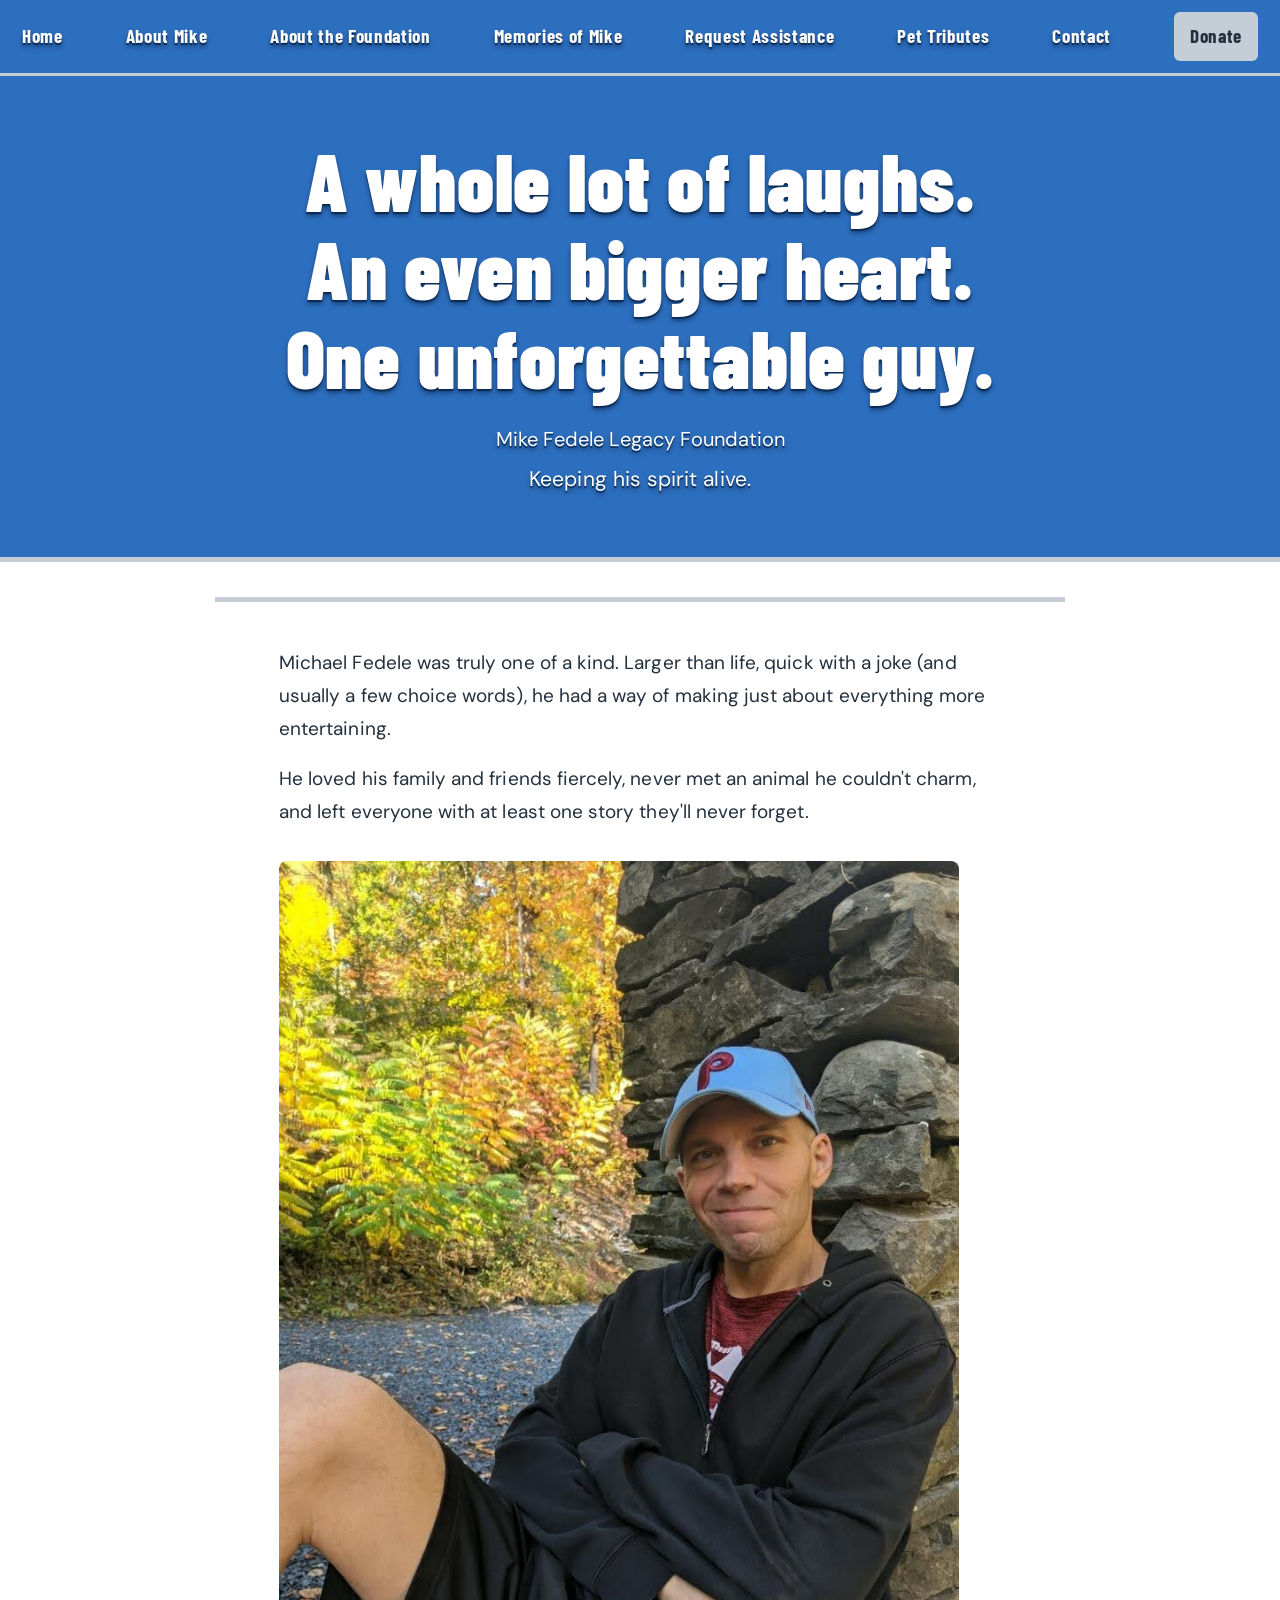
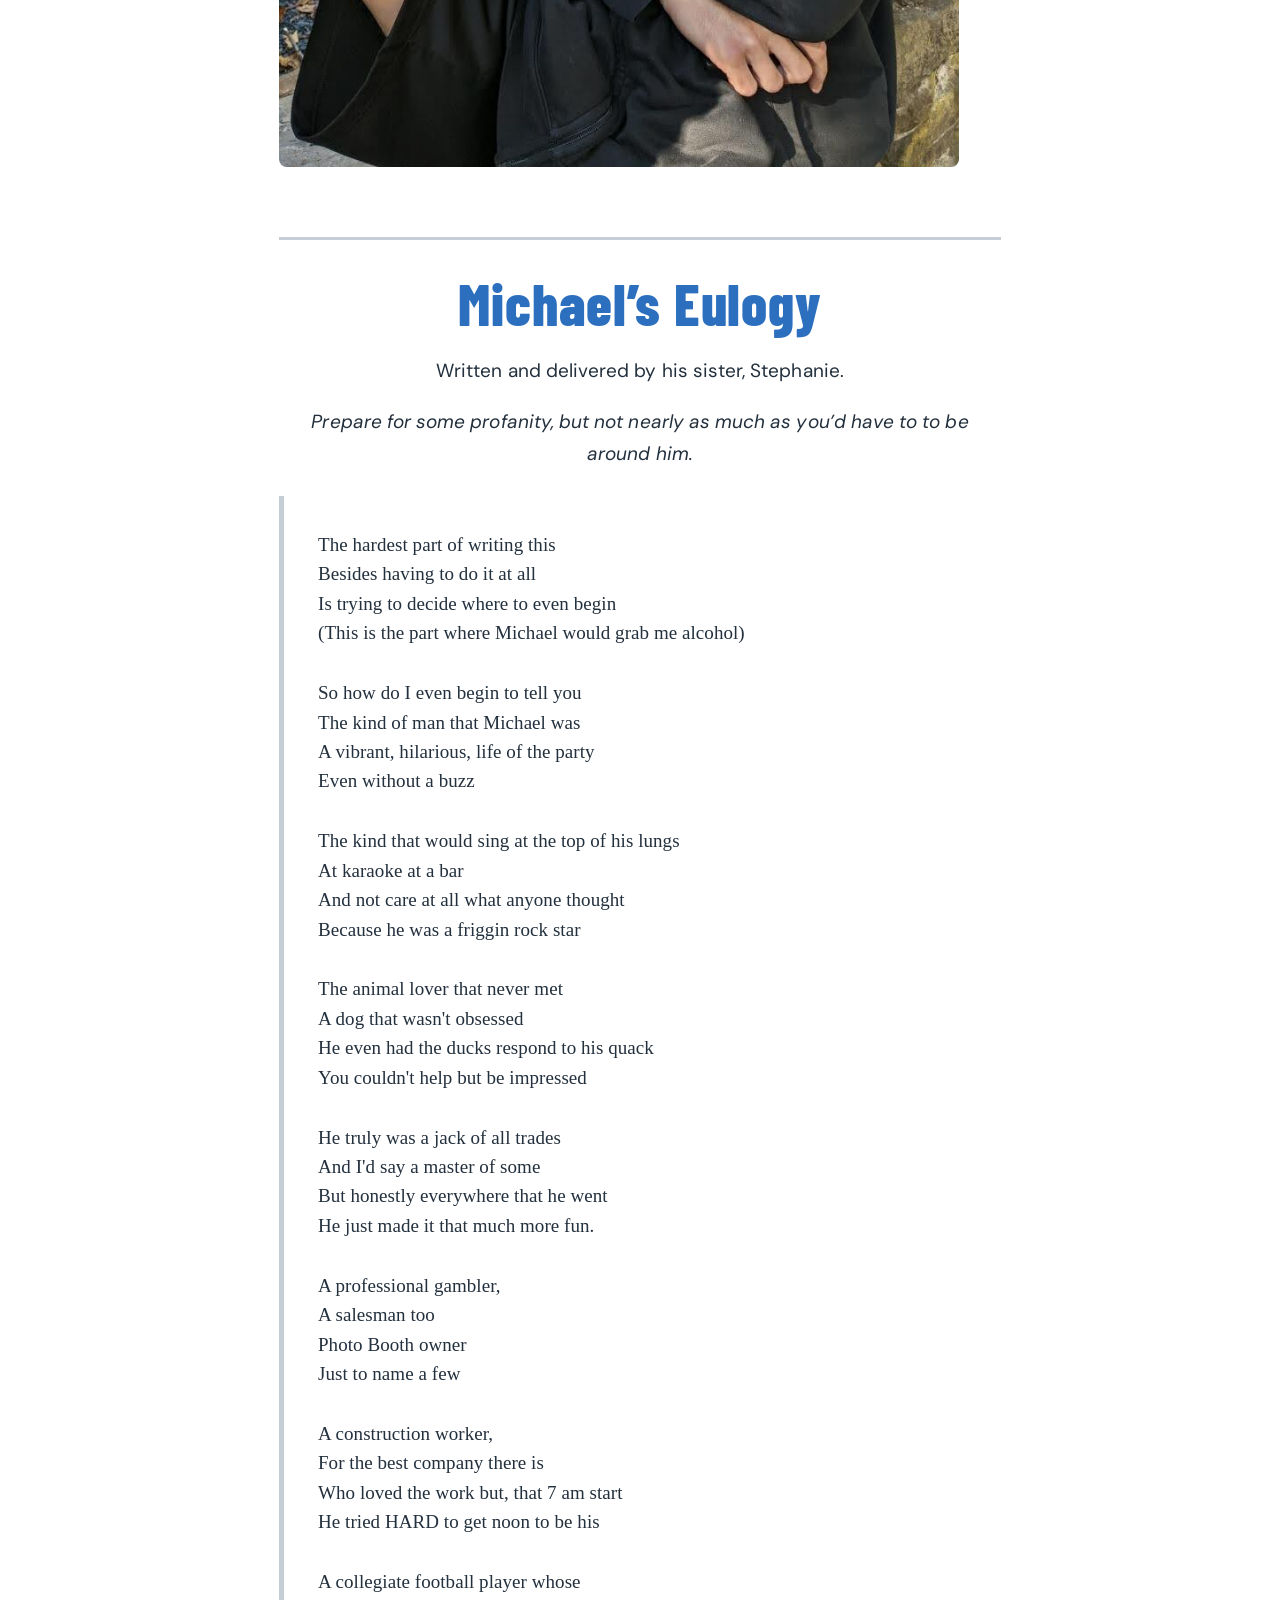
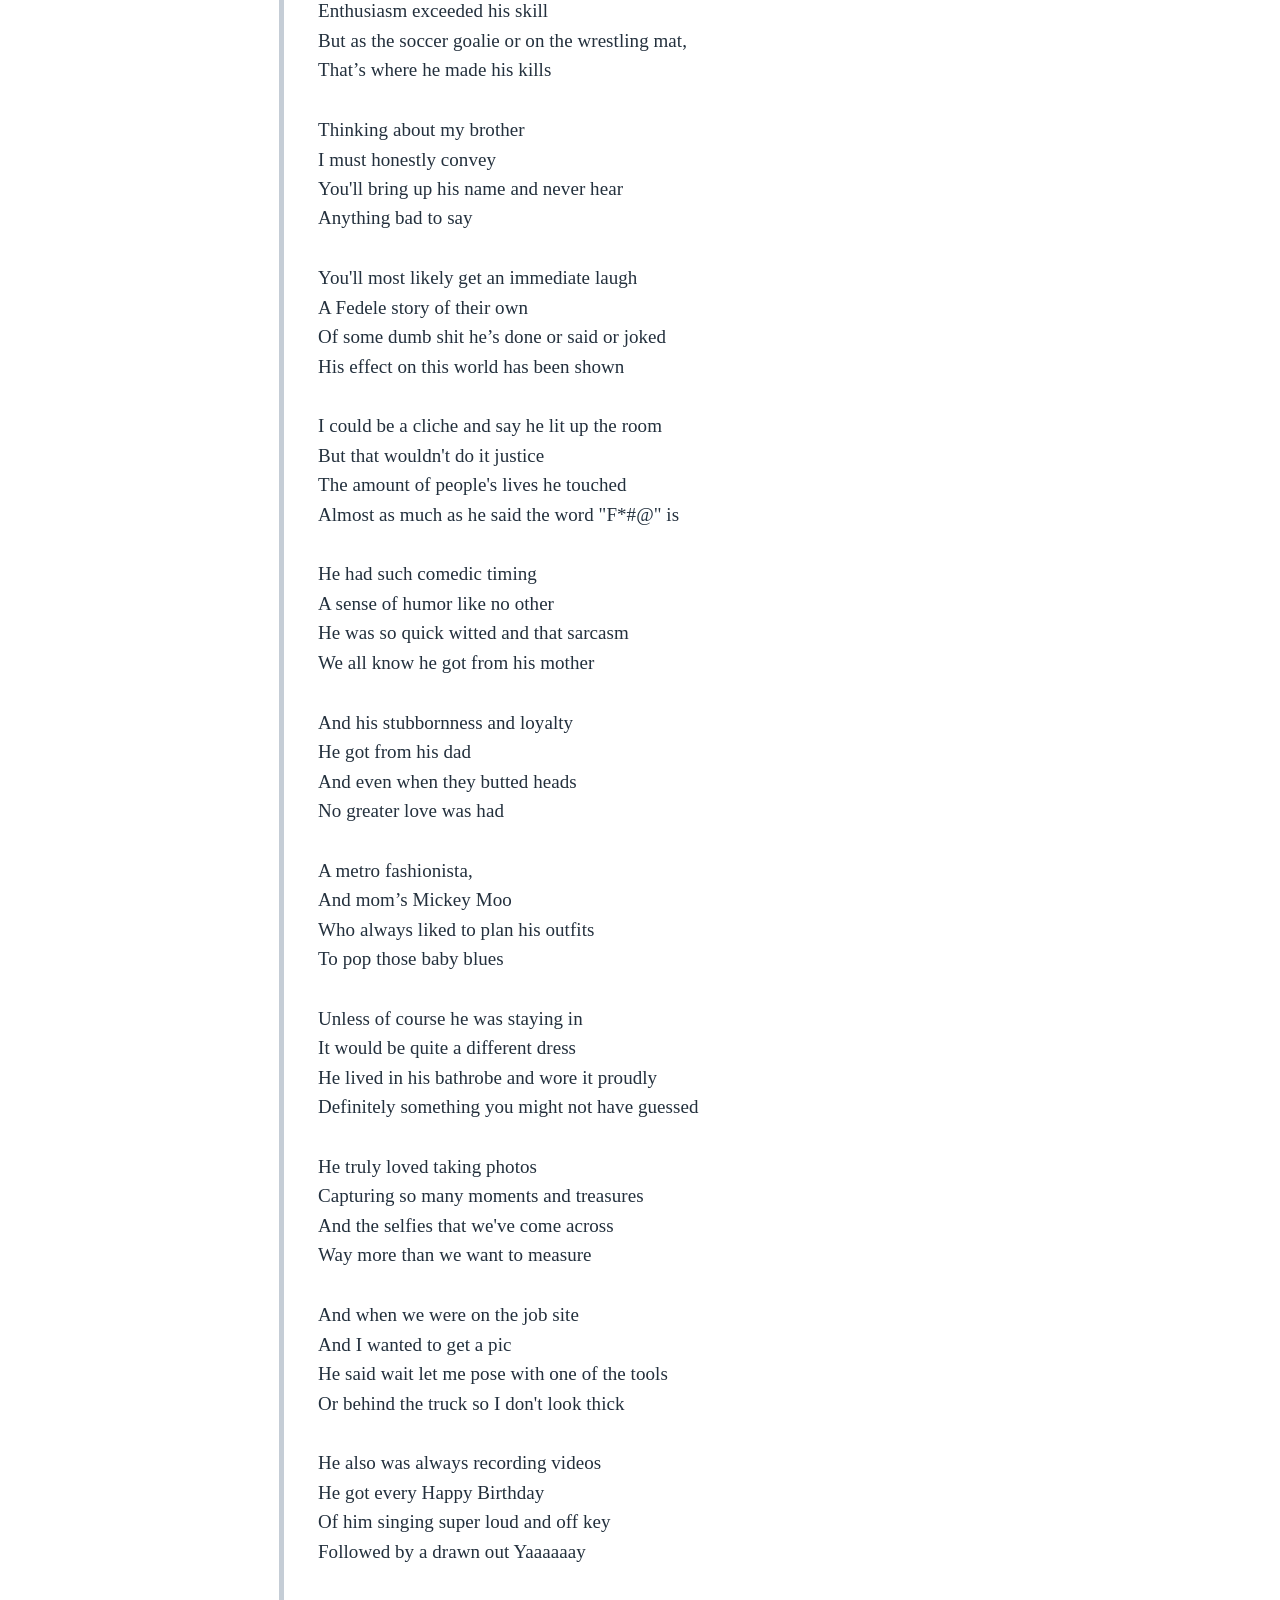
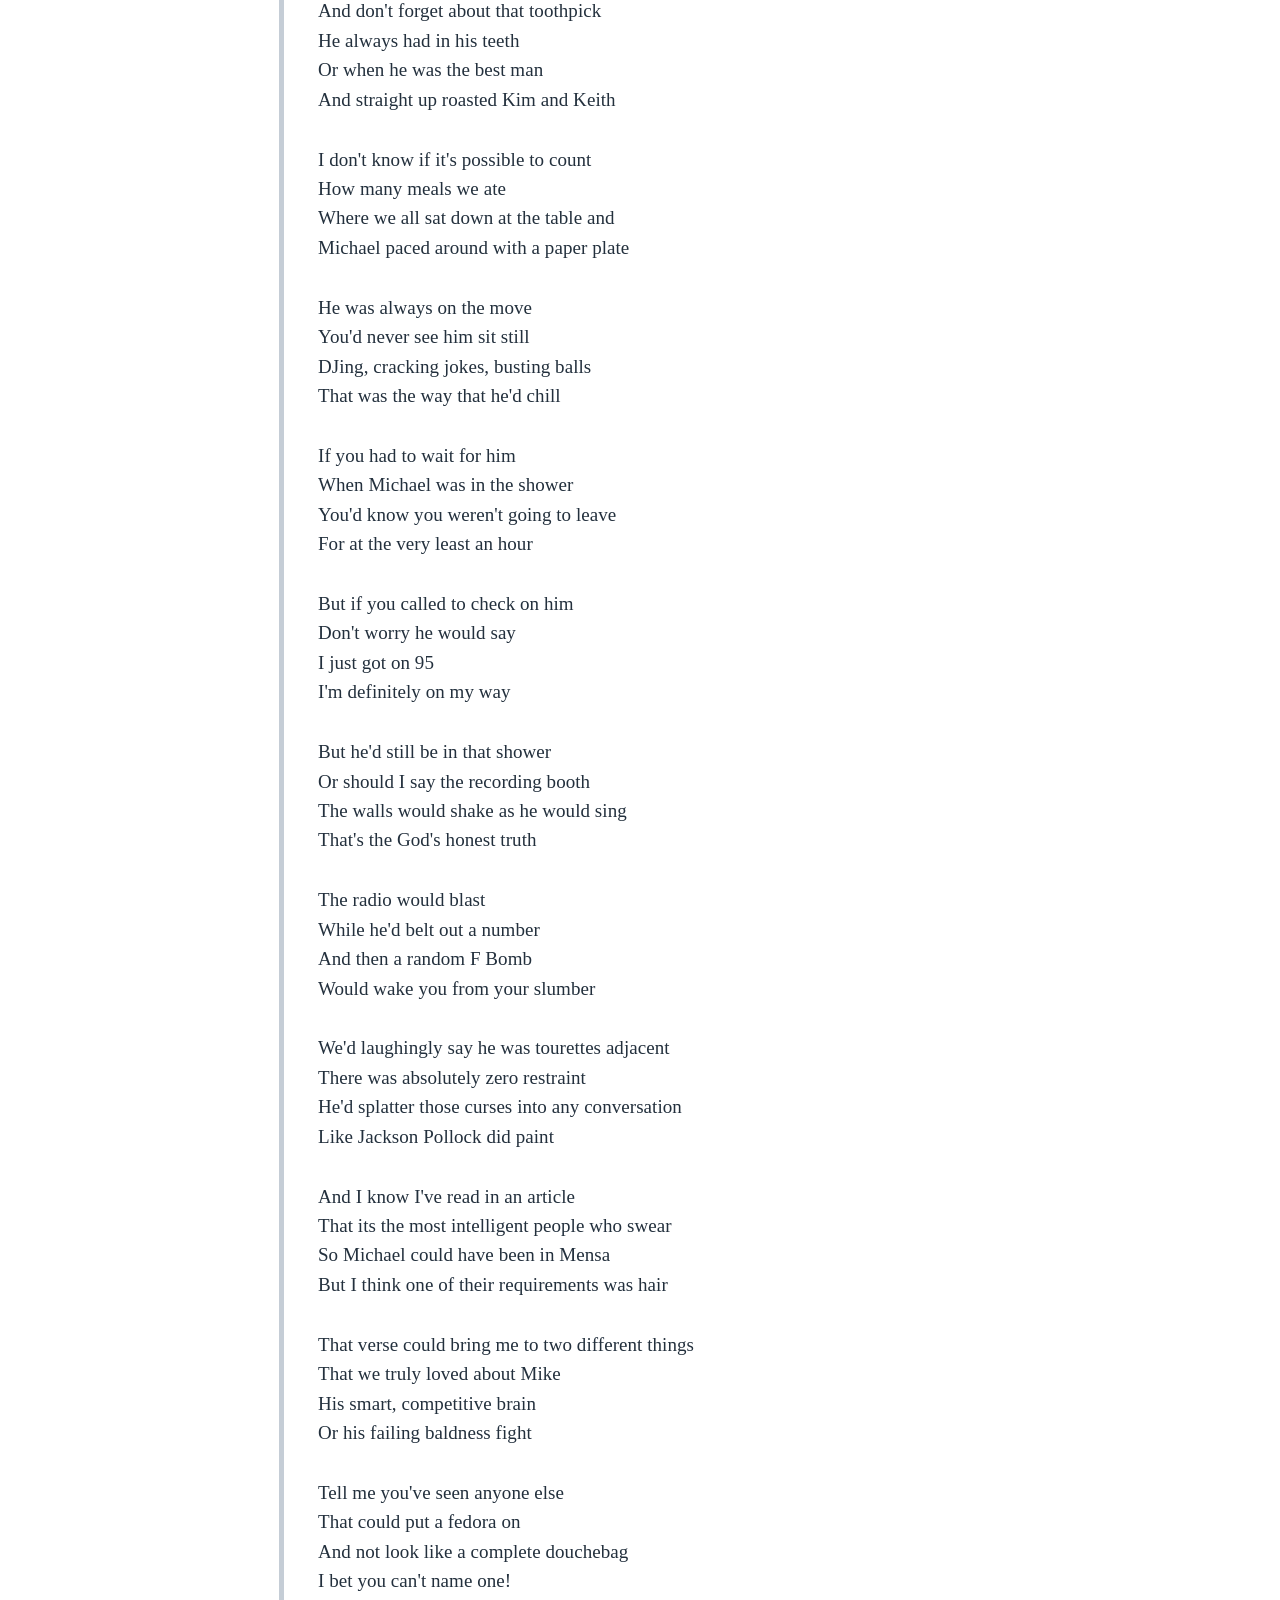
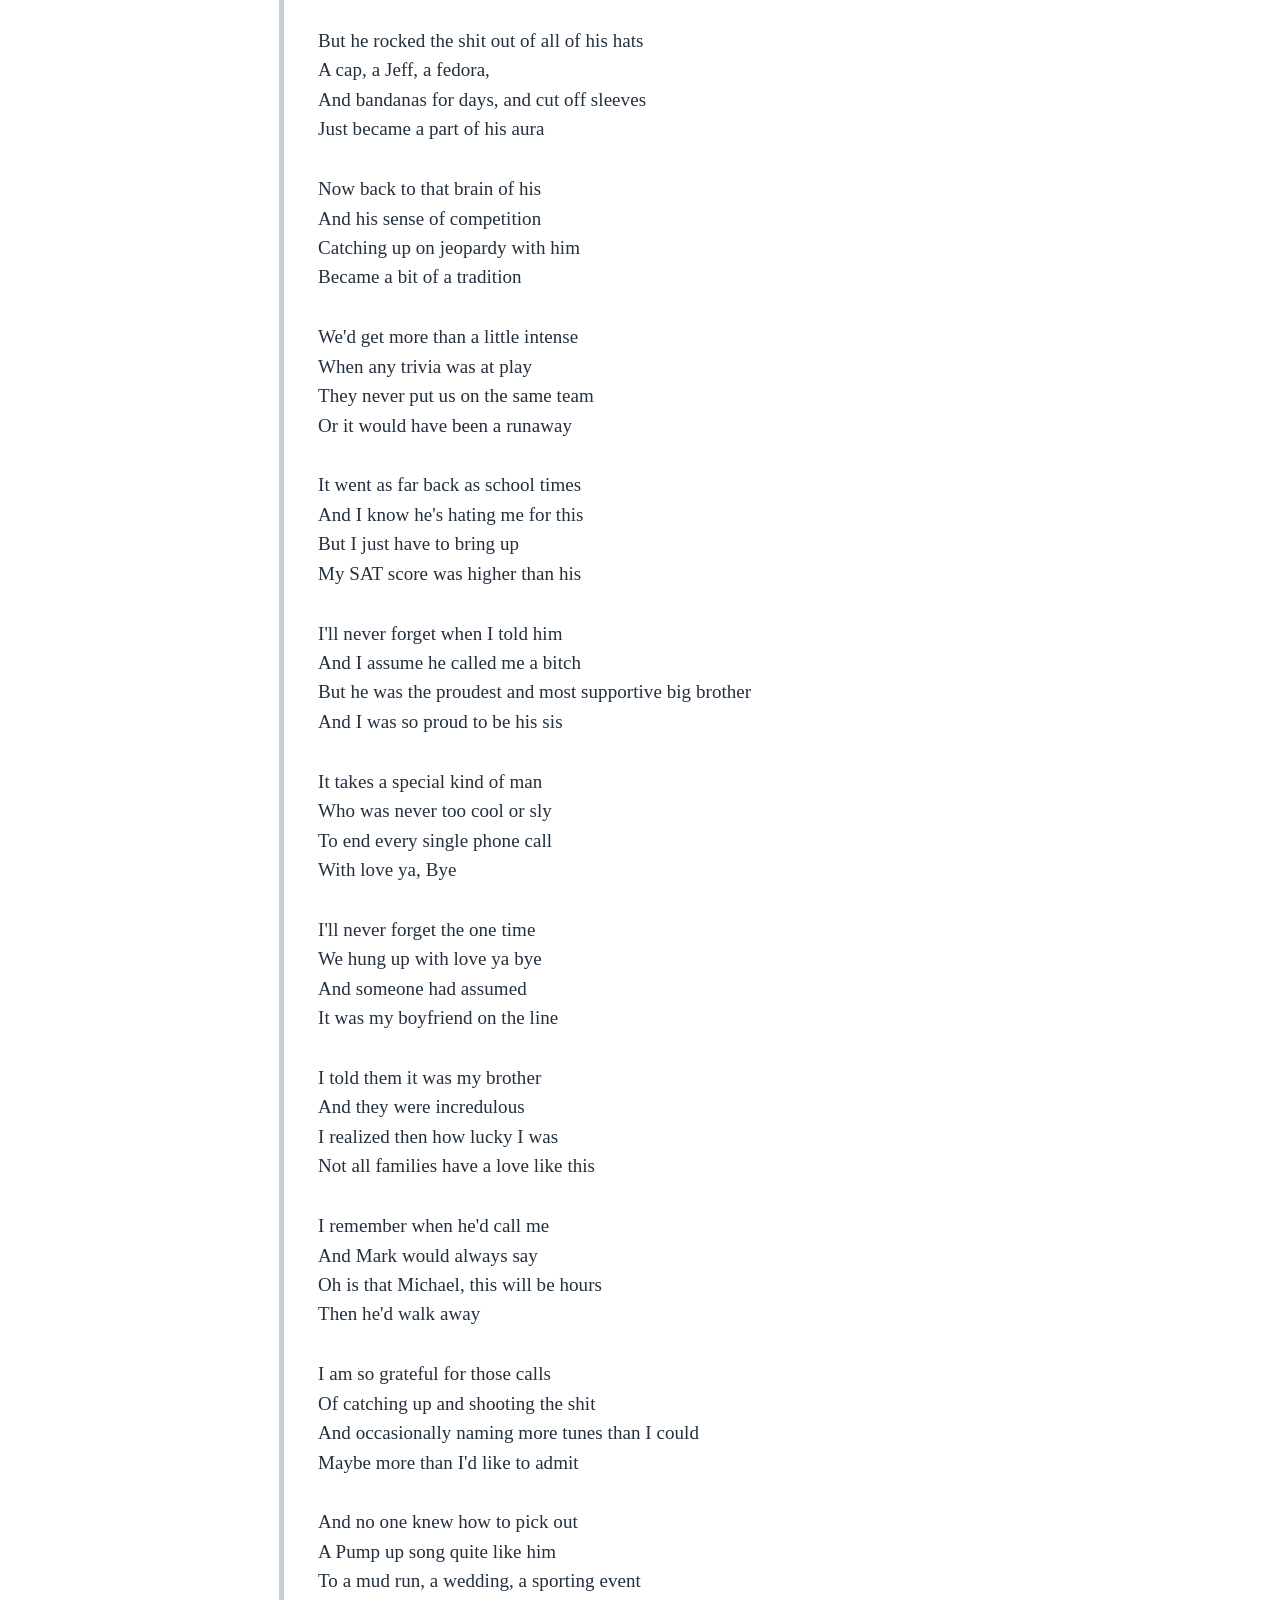
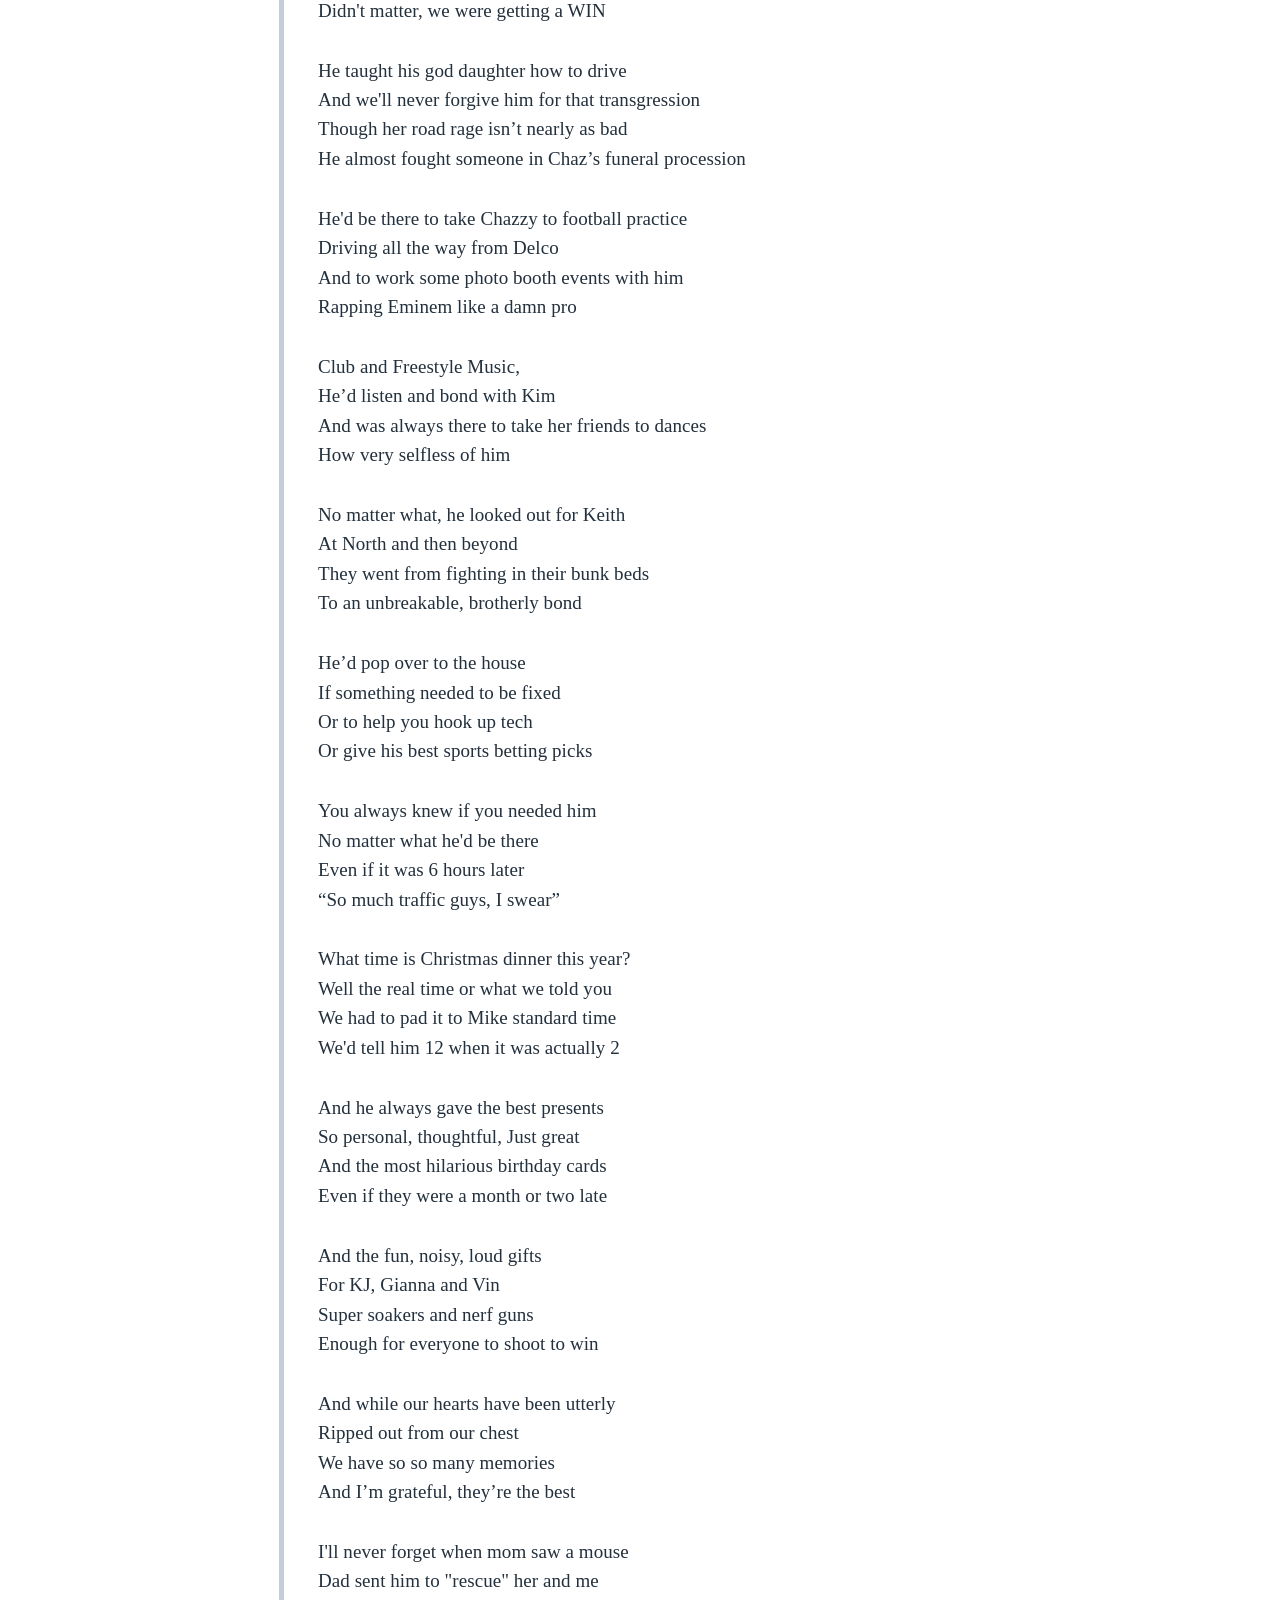
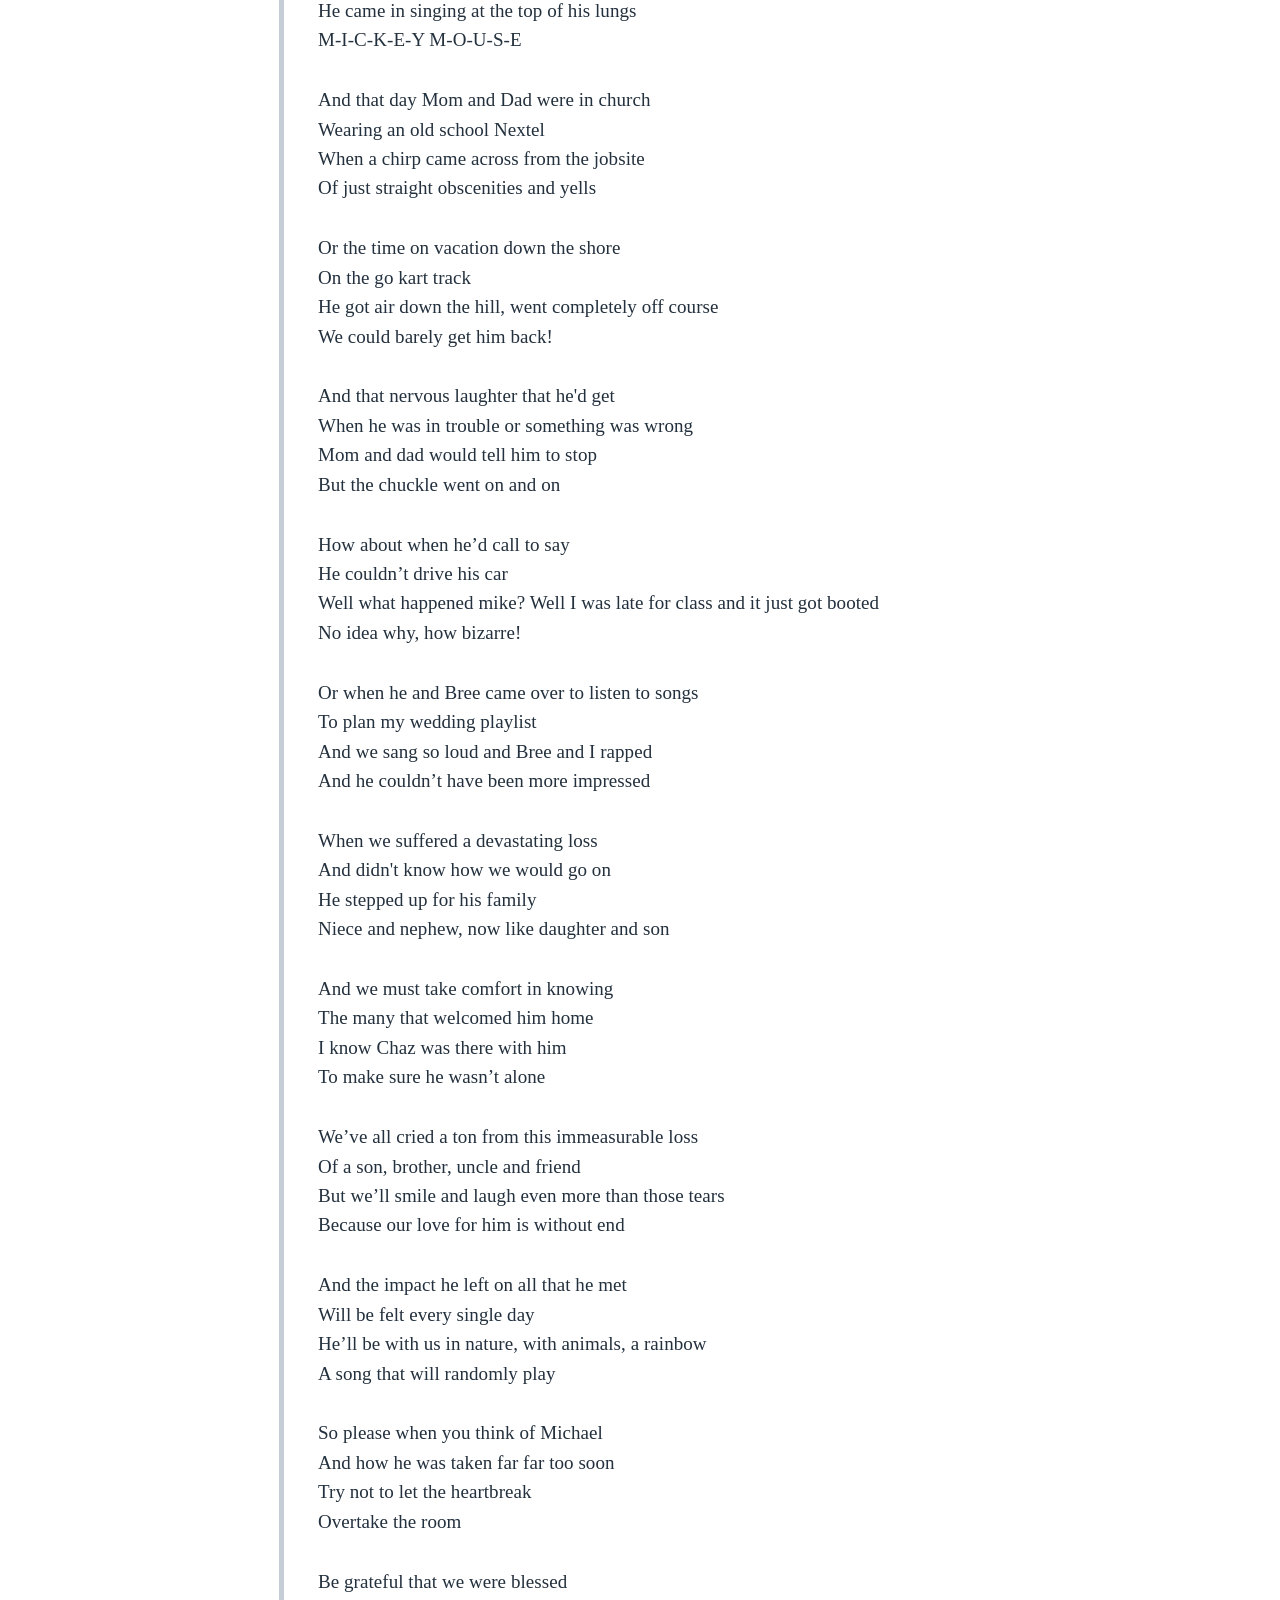
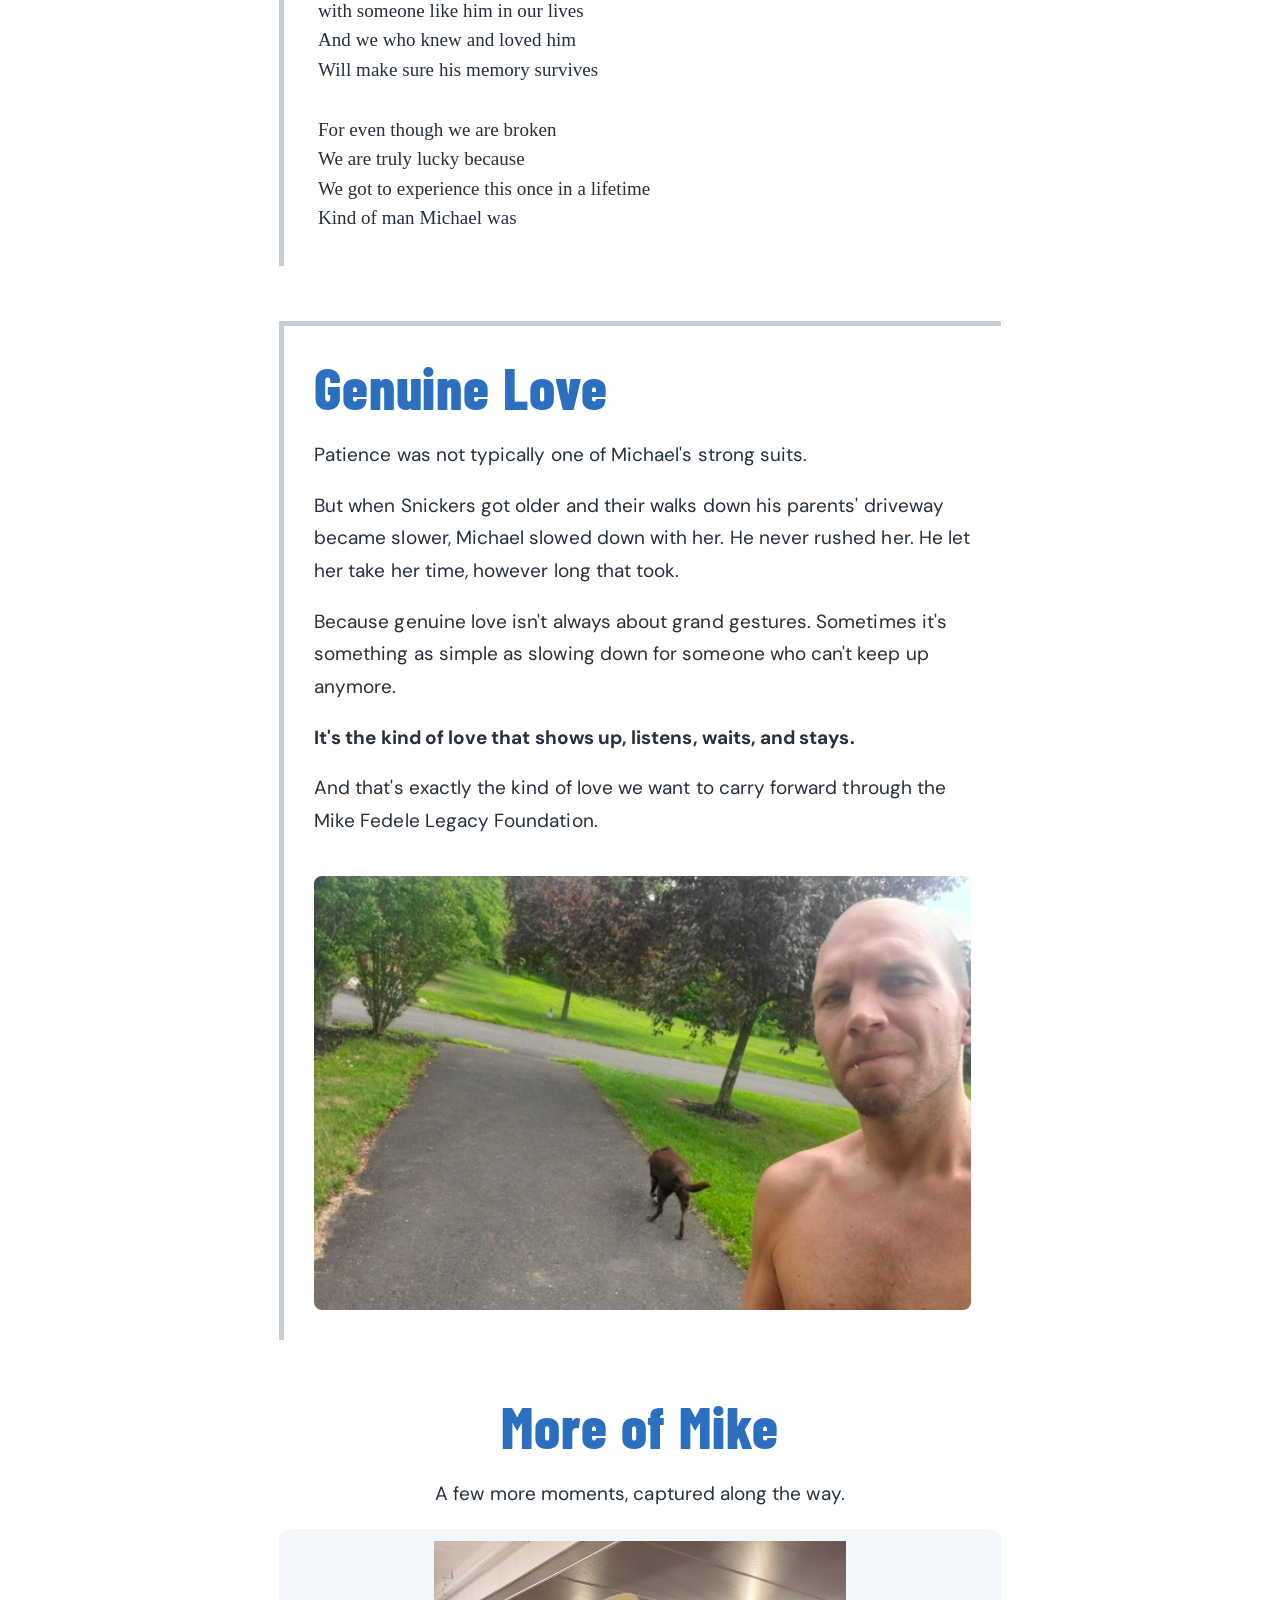
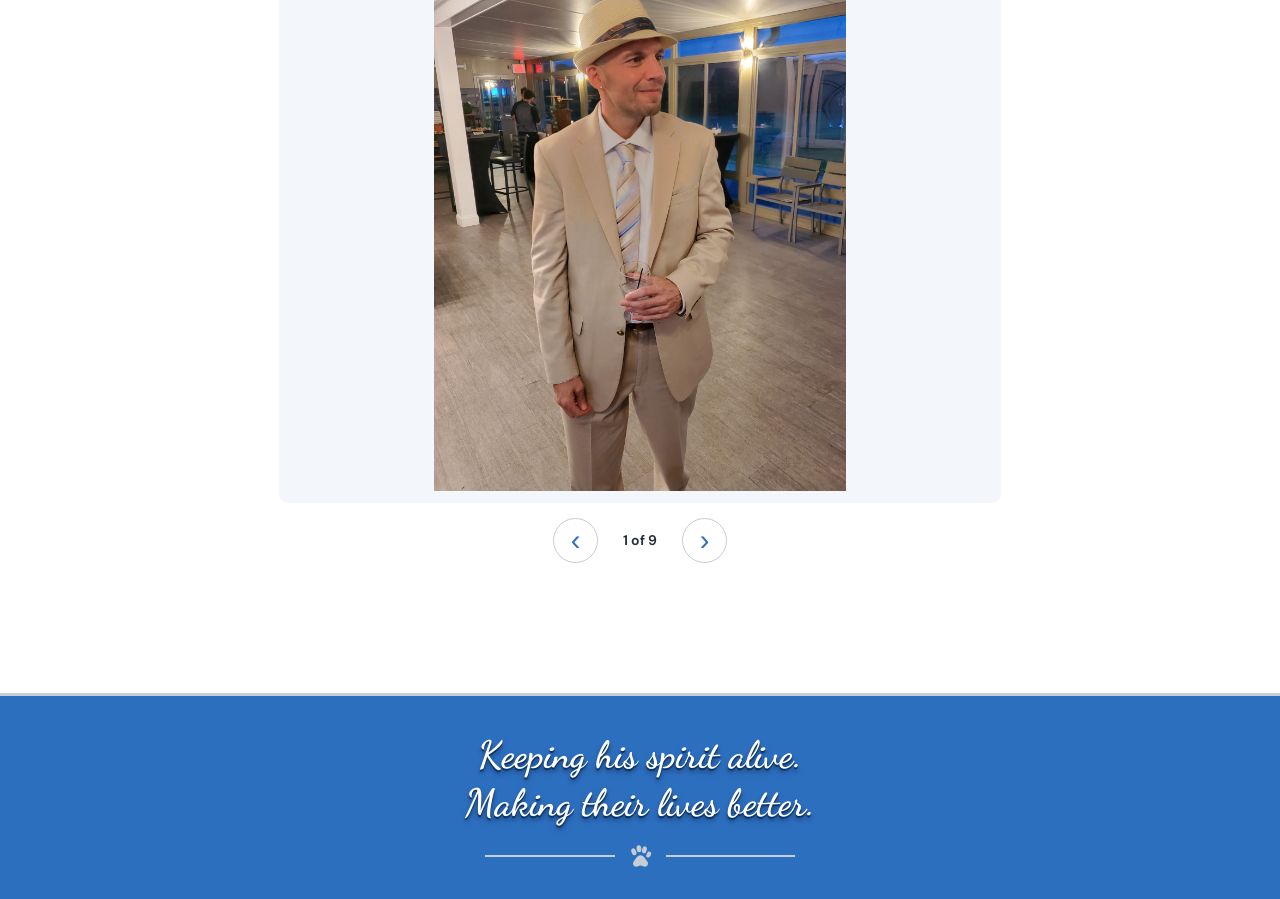
==== about-mike.html @ 50c91854 "Increase mobile foundation name prominence in site header" ====
<!doctype html><html lang="en"><head><meta charset="utf-8"><meta name="viewport" content="width=device-width, initial-scale=1"><meta name="theme-color" content="#2D6FBF"><title>About Mike | Mike Fedele Legacy Foundation</title><style>:root{--blue:#2D6FBF;--deep:#06458f;--silver:#c5cdd6;--ink:#192c40}*{box-sizing:border-box}html{scroll-behavior:smooth}body{margin:0;background:#fff;color:var(--ink);font:17px/1.65 system-ui,-apple-system,"Segoe UI",sans-serif}a{color:var(--blue)}.site-header{position:relative;z-index:20;background:var(--deep);border-bottom:3px solid var(--silver)}.desktop-nav{display:flex;align-items:center;justify-content:space-between;gap:10px;max-width:1400px;margin:auto;padding:12px 22px}.desktop-nav a,.mobile-nav a{color:#fff;text-decoration:none;font-size:clamp(12px,1.15vw,16px);font-weight:650}.desktop-nav a:hover,.mobile-nav a:hover{text-decoration:underline}.desktop-nav .donate-nav,.mobile-nav .donate-nav{background:var(--silver);color:#173e65;padding:8px 16px;border-radius:6px}.mobile-bar{display:none}.hero{position:relative;background:#17395c}.hero-original{display:block;width:100%;height:auto}.hero-seal{position:absolute;top:2.5%;left:2.5%;width:clamp(105px,25vw,350px);height:auto;aspect-ratio:1;object-fit:contain;clip-path:circle(49.5% at center);border:0;box-shadow:none}.hero-banner{background:var(--deep);border-top:3px solid var(--silver);text-align:center;padding:clamp(20px,4vw,50px) 5%;color:white}.hero-banner h1{font-family:"Segoe Print","Brush Script MT","URW Chancery L",cursive;font-size:clamp(27px,5.3vw,72px);line-height:1.25;font-style:italic;font-weight:500;margin:0}.silver-stroke{height:2px;max-width:70%;margin:20px auto 0;background:linear-gradient(90deg,transparent,var(--silver),transparent)}main>section:not(.hero){max-width:1050px;margin:auto;padding:55px 5%;border-bottom:1px solid #e4e9ee}h2{font-size:clamp(27px,4vw,43px);line-height:1.2;margin:0 0 20px}h3{font-size:24px;line-height:1.3}p{margin:0 0 18px}.statement{text-align:center}.statement h2{color:var(--blue)}.button{display:inline-block;background:var(--blue);color:white;text-decoration:none;font-weight:700;padding:12px 22px;border-radius:6px;margin:6px 10px 6px 0}.button:hover{background:var(--deep)}.links{display:flex;gap:8px;flex-wrap:wrap}.notice{border-left:4px solid var(--blue);background:#f2f6fb;padding:15px 20px}#foundation{background:#f5f8fc;max-width:none!important;padding-left:max(5%,calc((100% - 950px)/2))!important;padding-right:max(5%,calc((100% - 950px)/2))!important}#foundation strong{font-size:23px}footer{text-align:center;background:#eaf0f6;padding:30px 5%;font-size:14px}.about-hero{background:#f3f7fb;border-bottom:3px solid var(--silver);padding:60px 5%;text-align:center}.about-hero h1 span{display:block;white-space:nowrap}.about-hero p{max-width:720px;margin:0 auto}.about-content{max-width:850px;margin:auto;padding:45px 5%}.eulogy-title{text-align:center;margin:70px 0 25px}.eulogy-title h2{color:var(--blue)}.poem{white-space:pre-wrap;overflow-wrap:break-word;font-family:Georgia,"Times New Roman",serif;font-size:clamp(15px,2.2vw,19px);line-height:1.6;padding:clamp(18px,4vw,42px);background:#f9fafc;border-left:4px solid var(--silver);tab-size:4}.snickers{margin:55px 0 20px;padding:30px;background:#eef4fb;border-top:3px solid var(--silver)}.gallery-note{padding:24px;border:1px solid var(--silver);background:#fff;margin:35px 0}.gallery-note h3{margin-top:0}@media(max-width:900px){.desktop-nav{display:none}.mobile-bar{display:flex;align-items:center;justify-content:space-between;gap:15px;color:#fff;font-weight:750;padding:12px 4%;min-height:65px}.mobile-bar>span{font-size:clamp(13px,3.8vw,18px)}.mobile-menu{position:relative}.mobile-menu summary{cursor:pointer;list-style:none;border:1px solid #ffffff80;border-radius:6px;padding:6px 10px;white-space:nowrap}.mobile-nav{position:absolute;right:0;top:calc(100% + 10px);z-index:50;display:flex;flex-direction:column;gap:14px;min-width:245px;background:var(--deep);padding:18px;box-shadow:0 8px 22px #0005;border-radius:7px}.mobile-nav a{font-size:15px}.hero-seal{width:clamp(95px,29vw,200px)}.hero-banner h1{font-size:clamp(25px,6vw,45px)}main>section:not(.hero){padding:38px 6%}}
/* Foundation visual identity — Mike Blue and silver */
:root{--blue:#2D6FBF;--deep:#06458f;--silver:#c5cdd6;--ink:#173450;--light-blue:#e7f1fc;--mid-blue:#5b94d3}body{background:linear-gradient(155deg,#f9fcff 0%,#eaf3fd 50%,#fff 100%);color:var(--ink);font-family:"Trebuchet MS","Segoe UI",sans-serif}h1,h2,h3{font-family:Impact,"Arial Narrow","Franklin Gothic Medium",sans-serif;font-stretch:condensed;letter-spacing:.035em;font-weight:700}h2{color:var(--deep);text-wrap:balance}h3{color:var(--blue)}.site-header{background:linear-gradient(105deg,#043568 0%,#06458f 50%,#2D6FBF 100%);box-shadow:0 5px 18px #06396725;border-bottom:3px solid var(--silver)}.desktop-nav a,.mobile-nav a{letter-spacing:.025em}.desktop-nav a:hover,.mobile-nav a:hover{color:#d7e9ff}.desktop-nav .donate-nav,.mobile-nav .donate-nav{background:linear-gradient(135deg,#edf2f7,#aebdcf);box-shadow:0 2px 8px #00254b44}.hero-banner{background:linear-gradient(120deg,#073a78,#2D6FBF 53%,#06458f);border-top:4px solid var(--silver);box-shadow:inset 0 5px 25px #092d5d40}.hero-banner h1{font-family:"Segoe Print","Bradley Hand","Brush Script MT",cursive;font-weight:800;font-style:italic;letter-spacing:-.035em;text-shadow:1px 3px 3px #062b5680}.silver-stroke{height:3px;background:linear-gradient(90deg,transparent,#f1f5f8,#8da3b8,#f1f5f8,transparent)}.statement{background:linear-gradient(145deg,#f0f7ff,#dbeafb);border-top:5px solid var(--silver);border-bottom:5px solid #8fa9c5!important}.statement h2{color:var(--deep);font-size:clamp(32px,5vw,55px);letter-spacing:.02em}.statement p{font-size:clamp(18px,2.4vw,24px)}#michael{background:linear-gradient(140deg,#fff 30%,#e5f1fd 100%);border-left:6px solid var(--blue);margin-top:36px;margin-bottom:45px;box-shadow:0 10px 30px #06396716}#michael h2{font-size:clamp(34px,5vw,56px)}.button{background:linear-gradient(120deg,var(--deep),var(--blue));border:1px solid #87b1df;box-shadow:0 4px 10px #174f8830;transition:transform .15s,box-shadow .15s}.button:hover{transform:translateY(-2px);box-shadow:0 6px 16px #174f8850}.about-hero{background:linear-gradient(115deg,#06458f,#2D6FBF 60%,#4d86c7);color:white;border-bottom:5px solid var(--silver);position:relative;overflow:hidden}.about-hero:after{content:"";position:absolute;right:-50px;top:-100px;width:320px;height:320px;border:35px solid #ffffff12;border-radius:50%;pointer-events:none}.about-hero p{color:#edf5ff;font-size:19px}.about-content{background:#fff;box-shadow:0 8px 28px #0c41701c;margin-top:35px;margin-bottom:50px;border-top:5px solid var(--silver)}.eulogy-title{border-top:3px solid var(--silver);padding-top:32px}.eulogy-title h2{font-size:clamp(38px,5vw,58px)}.poem{background:linear-gradient(145deg,#f9fcff,#edf5fd);border-left:5px solid var(--blue);box-shadow:0 4px 18px #0b4d8512}.snickers{background:linear-gradient(120deg,#e5f1ff,#f5f9fd);border-top:5px solid var(--silver);border-left:5px solid var(--blue)}.gallery-note{border-top:4px solid var(--silver);border-left:4px solid var(--blue)}main>section:not(.hero):not(.statement){background:#fff;box-shadow:0 5px 20px #0a3d7014;margin-top:30px;margin-bottom:35px;border-top:4px solid var(--silver)}main>section:not(.hero):not(.statement) h2{font-size:clamp(33px,4.6vw,52px)}.notice{background:linear-gradient(120deg,#e5f1ff,#f7faff);border-left:5px solid var(--blue)}footer{background:linear-gradient(105deg,#043568,#06458f);color:#fff;border-top:4px solid var(--silver);font-weight:600}footer a{color:#fff}@media(max-width:900px){.mobile-bar{background:linear-gradient(90deg,#043568,#2D6FBF)}.mobile-nav{background:linear-gradient(150deg,#06458f,#123d6d)}main>section:not(.hero):not(.statement){margin-left:4%;margin-right:4%}.about-content{margin-left:4%;margin-right:4%}.hero-banner h1{font-size:clamp(26px,6.3vw,47px)}}

/* Typography system: expressive display, readable editorial body, oversized hero lettering */

body{font-family:"DM Sans","Trebuchet MS",sans-serif;font-size:17px;line-height:1.72}h1,h2,h3{font-family:"Barlow Condensed",Impact,"Arial Narrow",sans-serif;font-weight:800;letter-spacing:.015em;line-height:1.08}h2{font-size:clamp(35px,5vw,58px)}h3{font-size:clamp(26px,3vw,36px)}p{letter-spacing:.003em}.desktop-nav a,.mobile-nav a,.button{font-family:"Barlow Condensed",Impact,sans-serif;font-weight:700;font-size:clamp(15px,1.5vw,19px);letter-spacing:.035em}.hero-banner{padding:clamp(18px,2.7vw,38px) 2.5%;}.hero-banner h1{font-family:"Permanent Marker","Segoe Print",cursive;font-size:clamp(28px,5.25vw,86px);font-weight:400;font-style:normal;line-height:1.16;letter-spacing:-.025em;text-wrap:balance;max-width:1600px;margin:0 auto;color:#fff}.silver-stroke{margin:clamp(10px,1.5vw,20px) auto 0}.statement h2{font-family:"Barlow Condensed",Impact,sans-serif;font-size:clamp(37px,5.6vw,70px);font-weight:900}.about-content p{font-size:clamp(17px,1.6vw,19px)}.poem{font-family:Georgia,"Times New Roman",serif;font-size:clamp(16px,1.7vw,20px);line-height:1.72}@media(max-width:900px){.hero-banner{padding:clamp(14px,3.5vw,25px) 2%}.hero-banner h1{font-size:clamp(23px,5.8vw,52px);line-height:1.18;letter-spacing:-.04em}.mobile-nav a{font-size:19px}main>section:not(.hero):not(.statement) h2{font-size:clamp(35px,7vw,54px)}}@media(max-width:380px){.hero-banner h1{font-size:5.6vw}}

/* Approved foundation palette: solid Mike Blue, white, silver; no ombre */
:root{--blue:#2D6FBF;--deep:#2D6FBF;--silver:#C5CDD6;--ink:#23303d}
body{background:#fff!important;color:var(--ink)!important}
.site-header,.mobile-bar,.mobile-nav{background:#2D6FBF!important;background-image:none!important;box-shadow:none!important;border-color:#C5CDD6!important}
.desktop-nav .donate-nav,.mobile-nav .donate-nav{background:#C5CDD6!important;background-image:none!important;color:#23303d!important;box-shadow:none!important}
.hero,.hero-banner,.about-hero{background:#2D6FBF!important;background-image:none!important;box-shadow:none!important}
.hero-banner{padding:clamp(12px,2.5vw,28px) 2%!important;display:flex;flex-direction:column;align-items:center;justify-content:center;gap:8px}
.hero-banner h1{font-family:"Permanent Marker","Segoe Print",cursive!important;font-size:clamp(30px,6.5vw,94px)!important;line-height:1.2!important;letter-spacing:-.025em!important;font-weight:400!important;font-style:normal!important;max-width:none!important;width:100%!important;margin:0!important;text-shadow:none!important}
.silver-stroke{background:#C5CDD6!important;background-image:none!important;width:65%;height:3px;margin:4px auto 0!important}
.statement,#michael,#foundation,main>section:not(.hero),.about-content,.poem,.snickers,.gallery-note,.notice{background:#fff!important;background-image:none!important;box-shadow:none!important}
.statement{border-top:4px solid #C5CDD6!important;border-bottom:4px solid #C5CDD6!important}
#foundation{background:#fff!important}
.button{background:#2D6FBF!important;background-image:none!important;box-shadow:none!important;border:1px solid #2D6FBF!important}
.button:hover{background:#215b9f!important}
.about-hero:after{display:none!important}

.about-hero p{color:#fff!important}
.poem,.snickers,.notice,.gallery-note{border-color:#C5CDD6!important}
footer{background:#2D6FBF!important;background-image:none!important;color:#fff!important;border-color:#C5CDD6!important}
@media(max-width:900px){.hero-banner{padding:10px 1.5%!important}.hero-banner h1{font-size:clamp(28px,6.8vw,60px)!important;line-height:1.18!important}}
@media(max-width:440px){.hero-banner h1{font-size:clamp(26px,6.65vw,33px)!important;letter-spacing:-.04em!important}}

/* Logo-inspired foundation name and readable navigation buttons */
.mobile-bar>span{font-family:"Cinzel",Georgia,"Times New Roman",serif!important;font-weight:800!important;font-size:clamp(17px,3.4vw,25px)!important;line-height:1.16!important;letter-spacing:-.045em!important;max-width:calc(100% - 118px)!important;overflow-wrap:normal!important}
.mobile-menu{flex:0 0 auto!important}
.mobile-menu summary{font-family:"Barlow Condensed",Impact,sans-serif!important;font-weight:800!important;font-size:clamp(17px,3.6vw,22px)!important}
#michael .links .button{font-family:"Barlow Condensed",Impact,"Arial Narrow",sans-serif!important;font-weight:800!important;font-size:clamp(22px,3.8vw,30px)!important;line-height:1.15!important;letter-spacing:.01em!important;padding:15px 22px!important;text-align:center!important}
@media(max-width:440px){.mobile-bar{gap:7px!important;padding:11px 3%!important}.mobile-bar>span{font-size:clamp(16px,4.15vw,20px)!important;max-width:calc(100% - 113px)!important}.mobile-menu summary{font-size:18px!important;padding:8px 9px!important}#michael .links .button{font-size:23px!important;padding:14px 18px!important}}

/* Consistent branded footer across all eight pages */
.foundation-footer{display:flex!important;align-items:center!important;justify-content:center!important;gap:clamp(18px,3vw,34px)!important;flex-wrap:wrap!important;text-align:left!important;background:#2D6FBF!important;background-image:none!important;color:#fff!important;border-top:3px solid #C5CDD6!important;padding:clamp(25px,4vw,44px) 20px!important}
.foundation-footer .footer-logo-link{display:block;flex:0 0 auto;line-height:0}
.foundation-footer .footer-logo{display:block;width:clamp(104px,13vw,148px);height:auto;object-fit:contain}
.foundation-footer .footer-copy{min-width:0;max-width:610px}
.foundation-footer .footer-name{font-family:"Cinzel",Georgia,"Times New Roman",serif!important;font-size:clamp(21px,2.5vw,31px)!important;font-weight:800!important;line-height:1.24!important;letter-spacing:-.025em!important;color:#fff!important}
.foundation-footer .footer-tagline{font-family:"DM Sans",system-ui,sans-serif!important;font-size:clamp(16px,1.6vw,19px)!important;font-weight:400!important;line-height:1.45!important;margin-top:10px!important;color:#fff!important}
@media(max-width:600px){.foundation-footer{flex-direction:column!important;text-align:center!important;gap:15px!important;padding:28px 18px 32px!important}.foundation-footer .footer-logo{width:112px}.foundation-footer .footer-name{font-size:clamp(21px,5.5vw,26px)!important}.foundation-footer .footer-tagline{font-size:17px!important;margin-top:9px!important}}

/* Original About Mike photo gallery */
.mike-gallery-section{margin:38px 0 10px;padding-top:25px;border-top:3px solid #C5CDD6}
.mike-gallery-section h3{margin:0 0 20px;font-family:"Barlow Condensed",Impact,sans-serif;font-size:clamp(30px,4vw,43px);font-weight:800;color:#2D6FBF}
.mike-gallery-grid{display:grid;grid-template-columns:repeat(3,minmax(0,1fr));gap:14px;align-items:start}
.mike-gallery-item{margin:0;min-width:0;overflow:hidden;border-radius:5px;background:#f2f4f6}
.mike-gallery-item img{display:block;width:100%;height:auto;object-fit:contain}
@media(max-width:760px){.mike-gallery-grid{grid-template-columns:repeat(2,minmax(0,1fr));gap:10px}}
@media(max-width:440px){.mike-gallery-grid{grid-template-columns:repeat(2,minmax(0,1fr));gap:8px}}

/* Approved interior-page identity and consistent two-line brand tagline */
.brand-paw-divider{display:flex;align-items:center;justify-content:center;gap:13px;color:#C5CDD6;width:min(310px,75%);margin:13px auto 0}
.brand-paw-divider>span{height:2px;flex:1;background:#C5CDD6}.brand-paw-divider svg{flex:0 0 25px;display:block}
.foundation-footer .footer-name,.interior-brand-header .interior-brand-name{font-family:"Cinzel",Georgia,serif!important;letter-spacing:.045em!important;font-weight:800!important;line-height:1.25!important}
.foundation-footer .footer-tagline,.interior-brand-header .interior-brand-tagline{font-family:"Dancing Script","Brush Script MT",cursive!important;font-size:clamp(24px,3vw,37px)!important;line-height:1.25!important;letter-spacing:0!important;font-weight:700!important;color:white!important;text-align:center!important}
.foundation-footer .footer-tagline span,.interior-brand-header .interior-brand-tagline span{display:block}
.foundation-footer .footer-logo{width:clamp(150px,17vw,205px)!important;height:auto!important;max-width:100%!important;object-fit:contain!important}
.foundation-footer .footer-logo-link{display:flex;justify-content:center;align-items:center}
.interior-brand-header{display:flex;align-items:center;justify-content:center;gap:25px;padding:20px clamp(16px,4vw,45px);background:#2D6FBF!important;color:white!important;border-bottom:3px solid #C5CDD6}
.interior-brand-header .interior-brand-logo{display:block;width:clamp(104px,11vw,148px);height:auto;object-fit:contain}
.interior-brand-header .interior-brand-copy{text-align:center;min-width:0}
.interior-brand-header .interior-brand-name{font-size:clamp(20px,2.4vw,31px);color:#fff}
.interior-brand-header .interior-brand-tagline{margin-top:7px}
.interior-brand-header .brand-paw-divider{margin-top:8px}
@media(max-width:700px){.interior-brand-header{flex-direction:column;gap:10px;padding:17px 14px 19px}.interior-brand-header .interior-brand-logo{width:118px}.interior-brand-header .interior-brand-name{font-size:clamp(20px,5.5vw,27px);letter-spacing:.025em!important}.interior-brand-header .interior-brand-tagline{font-size:clamp(24px,6vw,30px)!important}.foundation-footer .footer-logo{width:175px!important}}

/* November 3 approved brand hierarchy: interior identity header, simple script footer */
.foundation-footer-simple{display:flex!important;flex-direction:column!important;align-items:center!important;justify-content:center!important;text-align:center!important;gap:7px!important;padding:25px 15px 30px!important;background:#2D6FBF!important;border-top:3px solid #C5CDD6!important}
.foundation-footer-simple .footer-tagline{font-family:"Dancing Script","Brush Script MT",cursive!important;font-size:clamp(25px,5.5vw,38px)!important;line-height:1.28!important;font-weight:700!important;color:#fff!important;text-align:center!important;max-width:100%!important}
.foundation-footer-simple .footer-tagline span{display:block!important}
.foundation-footer-simple .brand-paw-divider{display:flex!important;width:min(310px,78%)!important;color:#C5CDD6!important;margin:9px auto 0!important}
.interior-brand-header .interior-brand-tagline,.interior-brand-header .brand-paw-divider{display:none!important}
.interior-brand-header{gap:clamp(12px,2.8vw,24px)!important;padding:14px 18px!important;flex-direction:row!important;min-height:120px}
.interior-brand-header .interior-brand-logo{width:clamp(88px,12vw,132px)!important}
.interior-brand-header .interior-brand-name{font-family:"Cinzel",Georgia,serif!important;letter-spacing:.055em!important;font-size:clamp(20px,2.8vw,32px)!important;line-height:1.25!important}
@media(max-width:600px){.interior-brand-header{flex-direction:row!important;gap:12px!important;padding:13px 12px!important;min-height:100px}.interior-brand-header .interior-brand-logo{width:clamp(72px,19vw,100px)!important}.interior-brand-header .interior-brand-name{font-size:clamp(16px,4.3vw,23px)!important;letter-spacing:.03em!important}.foundation-footer-simple .footer-tagline{font-size:clamp(25px,6.2vw,32px)!important}}

/* Unified interior navigation identity: one logo, one foundation name, one menu */
@media(max-width:900px){.site-header .mobile-bar{display:flex!important;align-items:center!important;gap:clamp(9px,2.5vw,18px)!important;justify-content:space-between!important;padding:10px clamp(10px,3vw,22px)!important;min-height:92px!important}.site-header .mobile-brand{display:flex!important;align-items:center!important;gap:clamp(9px,2.4vw,17px)!important;min-width:0!important;flex:1 1 auto!important;text-decoration:none!important;color:#fff!important}.site-header .mobile-brand img{display:block!important;width:clamp(60px,16vw,94px)!important;height:auto!important;flex:0 0 auto!important}.site-header .mobile-brand-name{display:block!important;font-family:"Cinzel",Georgia,serif!important;font-size:clamp(16px,4.15vw,26px)!important;line-height:1.3!important;letter-spacing:.045em!important;font-weight:800!important;color:#fff!important;max-width:none!important}.site-header .mobile-menu{flex:0 0 auto!important}.site-header .mobile-menu summary{font-size:clamp(16px,3.8vw,21px)!important;padding:9px 10px!important}.site-header .mobile-nav{max-width:calc(100vw - 20px)!important}.interior-brand-header{display:none!important}}
@media(max-width:380px){.site-header .mobile-brand img{width:57px!important}.site-header .mobile-brand-name{font-size:15px!important;letter-spacing:.015em!important}.site-header .mobile-menu summary{font-size:16px!important;padding:7px!important}}
@media(min-width:901px){.interior-brand-header{display:none!important}}
.poem{white-space:normal;overflow-wrap:normal;padding:clamp(12px,3vw,34px);font-size:clamp(13px,1.65vw,18px);line-height:1.55}.poem-stanza{white-space:pre-line;overflow-wrap:normal;margin:0 0 1.6em;break-inside:avoid}.poem-stanza:last-child{margin-bottom:0}.eulogy-warning{margin-top:12px}.mike-story-photos{display:grid;grid-template-columns:1fr;max-width:680px;margin-left:auto;margin-right:auto;gap:16px;margin:32px 0 20px}.mike-story-photo,.mike-slide{margin:0}.mike-story-photo img{display:block;width:100%;height:auto;border-radius:8px}.mike-story-photo-wide{max-width:680px;margin:38px auto 0}.mike-slideshow{margin:55px 0 35px;text-align:center}.mike-slideshow h2{color:var(--blue)}.mike-slide-frame{background:#f3f7fb;border-radius:10px;padding:12px;outline-offset:3px}.mike-slide[hidden]{display:none!important}.mike-slide img{display:block;width:100%;height:auto;max-height:550px;object-fit:contain;margin:auto}.mike-slide-controls{display:flex;align-items:center;justify-content:center;gap:25px;margin-top:15px}.mike-slide-controls button{border:1px solid var(--silver);border-radius:50%;background:#fff;color:var(--deep);width:45px;height:45px;font-size:29px;cursor:pointer}.mike-slide-count{font-size:14px;font-weight:650}@media(max-width:600px){.mike-story-photos{grid-template-columns:1fr;gap:14px}.poem{font-size:clamp(12px,3.3vw,15px);padding:12px;letter-spacing:-.12px}.poem-stanza{overflow-wrap:anywhere}.mike-slide-frame{padding:6px}}@media(max-width:600px){.about-hero{padding-top:44px!important;padding-bottom:44px!important}.about-hero h1 span{display:block;white-space:nowrap}}/* Mobile text contrast and About Mike headline — one authoritative rule set */
.site-header .mobile-brand-name,
.site-header .mobile-menu summary,
.site-header .mobile-nav a:not(.donate-nav),
.site-header .desktop-nav a:not(.donate-nav),
.about-hero h1,
.about-hero p{
  color:#fff!important;
  text-shadow:0 2px 0 rgba(6,39,83,.9),0 4px 7px rgba(0,20,52,.58)!important;
}
.about-hero h1{
  font-family:"Barlow Condensed",Impact,"Arial Narrow",sans-serif!important;
  font-size:clamp(48px,6.3vw,84px)!important;
  font-weight:900!important;
  line-height:1.1!important;
  letter-spacing:.01em!important;
  max-width:1000px!important;
  margin:0 auto 20px!important;
}
.about-hero h1 span{display:block;white-space:nowrap}
.about-hero p{font-size:clamp(17px,2.2vw,20px)!important}
@media(max-width:600px){
  .about-hero{padding:40px 3%!important}
  .about-hero h1{
    width:100%!important;
    font-size:clamp(29px,7.35vw,32px)!important;
    line-height:1.12!important;
    letter-spacing:.005em!important;
    margin:0 auto 16px!important;
  }
  .about-hero p{font-size:clamp(17px,4.1vw,19px)!important;line-height:1.45!important}
}

/* Unified readable white lettering on Mike Blue */
.site-header .mobile-bar>span,.site-header .mobile-brand-name,.site-header .mobile-menu summary,.site-header .desktop-nav a:not(.donate-nav),.site-header .mobile-nav a:not(.donate-nav),.about-hero h1,.about-hero p,.hero-banner h1,.foundation-footer .footer-tagline,.foundation-footer .footer-tagline span{ text-shadow:0 2px 1px rgba(8,38,76,.85),0 4px 5px rgba(4,24,58,.52)!important; }
.hero-banner h1{letter-spacing:.015em!important;line-height:1.18!important;padding-inline:8px!important;}
@media(max-width:440px){.hero-banner h1{font-size:clamp(34px,7.8vw,41px)!important;letter-spacing:.012em!important;line-height:1.2!important}}
.about-hero .about-hero-subtitle span{display:block}.about-hero .about-hero-subtitle span:first-child{white-space:nowrap;font-size:clamp(12px,3.45vw,20px);letter-spacing:0}.about-hero .about-hero-subtitle span:last-child{margin-top:5px;font-size:clamp(17px,4.2vw,21px)}
</style><link rel="preconnect" href="https://fonts.googleapis.com"><link rel="preconnect" href="https://fonts.gstatic.com" crossorigin><link href="https://fonts.googleapis.com/css2?family=Barlow+Condensed:wght@600;700;800;900&family=DM+Sans:wght@400;500;600;700&family=Permanent+Marker&display=swap" rel="stylesheet"><link href="https://fonts.googleapis.com/css2?family=Cinzel:wght@600;700;800&display=swap" rel="stylesheet"><link href="https://fonts.googleapis.com/css2?family=Dancing+Script:wght@600;700&display=swap" rel="stylesheet"></head><body><header class="site-header"><nav class="desktop-nav" aria-label="Main navigation"><a href="index.html#home">Home</a><a href="about-mike.html">About Mike</a><a href="about-the-foundation.html">About the Foundation</a><a href="memories-of-mike.html">Memories of Mike</a><a href="request-assistance.html">Request Assistance</a><a href="pet-tributes.html">Pet Tributes</a><a href="contact.html">Contact</a><a class="donate-nav" href="donate.html">Donate</a></nav><div class="mobile-bar"><a class="mobile-brand" href="index.html" aria-label="Mike Fedele Legacy Foundation home"><img src="mike_fedele_logo_circular_transparent.png" alt="" width="80" height="80"><span class="mobile-brand-name">Mike Fedele Legacy Foundation</span></a><details class="mobile-menu"><summary aria-label="Open navigation menu">☰ Menu</summary><nav class="mobile-nav" aria-label="Mobile navigation"><a href="index.html#home">Home</a><a href="about-mike.html">About Mike</a><a href="about-the-foundation.html">About the Foundation</a><a href="memories-of-mike.html">Memories of Mike</a><a href="request-assistance.html">Request Assistance</a><a href="pet-tributes.html">Pet Tributes</a><a href="contact.html">Contact</a><a class="donate-nav" href="donate.html">Donate</a></nav></details></div></header><main><div class="about-hero"><h1><span>A whole lot of laughs.</span><span>An even bigger heart.</span><span>One unforgettable guy.</span></h1><p class="about-hero-subtitle"><span>Mike Fedele Legacy Foundation</span><span>Keeping his spirit alive.</span></p></div><article class="about-content"><p>Michael Fedele was truly one of a kind. Larger than life, quick with a joke (and usually a few choice words), he had a way of making just about everything more entertaining.</p><p>He loved his family and friends fiercely, never met an animal he couldn't charm, and left everyone with at least one story they'll never forget.</p><div class="mike-story-photos" aria-label="Photograph of Michael"><figure class="mike-story-photo"><img src="imagejpeg_20221105_070347.jpg" alt="Original photograph of Michael from his family collection" loading="lazy" decoding="async"></figure></div><div id="eulogy" class="eulogy-title"><h2>Michael’s Eulogy</h2><p>Written and delivered by his sister, Stephanie.</p><p class="eulogy-warning"><em>Prepare for some profanity, but not nearly as much as you’d have to to be around him.</em></p></div><div class="poem" aria-label="Michael’s eulogy"><p class="poem-stanza">The hardest part of writing this
Besides having to do it at all
Is trying to decide where to even begin
(This is the part where Michael would grab me alcohol)</p><p class="poem-stanza">So how do I even begin to tell you
The kind of man that Michael was
A vibrant, hilarious, life of the party
Even without a buzz</p><p class="poem-stanza">The kind that would sing at the top of his lungs
At karaoke at a bar
And not care at all what anyone thought
Because he was a friggin rock star</p><p class="poem-stanza">The animal lover that never met
A dog that wasn't obsessed
He even had the ducks respond to his quack
You couldn't help but be impressed</p><p class="poem-stanza">He truly was a jack of all trades
And I'd say a master of some
But honestly everywhere that he went
He just made it that much more fun.</p><p class="poem-stanza">A professional gambler,
A salesman too
Photo Booth owner
Just to name a few</p><p class="poem-stanza">A construction worker,
For the best company there is
Who loved the work but, that 7 am start
He tried HARD to get noon to be his</p><p class="poem-stanza">A collegiate football player whose
Enthusiasm exceeded his skill
But as the soccer goalie or on the wrestling mat,
That’s where he made his kills</p><p class="poem-stanza">Thinking about my brother
I must honestly convey
You'll bring up his name and never hear
Anything bad to say</p><p class="poem-stanza">You'll most likely get an immediate laugh
A Fedele story of their own
Of some dumb shit he’s done or said or joked
His effect on this world has been shown</p><p class="poem-stanza">I could be a cliche and say he lit up the room
But that wouldn't do it justice
The amount of people's lives he touched
Almost as much as he said the word "F*#@" is</p><p class="poem-stanza">He had such comedic timing
A sense of humor like no other
He was so quick witted and that sarcasm
We all know he got from his mother</p><p class="poem-stanza">And his stubbornness and loyalty
He got from his dad
And even when they butted heads
No greater love was had</p><p class="poem-stanza">A metro fashionista,
And mom’s Mickey Moo
Who always liked to plan his outfits
To pop those baby blues</p><p class="poem-stanza">Unless of course he was staying in
It would be quite a different dress
He lived in his bathrobe and wore it proudly
Definitely something you might not have guessed</p><p class="poem-stanza">He truly loved taking photos
Capturing so many moments and treasures
And the selfies that we've come across
Way more than we want to measure</p><p class="poem-stanza">And when we were on the job site
And I wanted to get a pic
He said wait let me pose with one of the tools
Or behind the truck so I don't look thick</p><p class="poem-stanza">He also was always recording videos
He got every Happy Birthday
Of him singing super loud and off key
Followed by a drawn out Yaaaaaay</p><p class="poem-stanza">And don't forget about that toothpick
He always had in his teeth
Or when he was the best man
And straight up roasted Kim and Keith</p><p class="poem-stanza">I don't know if it's possible to count
How many meals we ate
Where we all sat down at the table and
Michael paced around with a paper plate</p><p class="poem-stanza">He was always on the move
You'd never see him sit still
DJing, cracking jokes, busting balls
That was the way that he'd chill</p><p class="poem-stanza">If you had to wait for him
When Michael was in the shower
You'd know you weren't going to leave
For at the very least an hour</p><p class="poem-stanza">But if you called to check on him
Don't worry he would say
I just got on 95
I'm definitely on my way</p><p class="poem-stanza">But he'd still be in that shower
Or should I say the recording booth
The walls would shake as he would sing
That's the God's honest truth</p><p class="poem-stanza">The radio would blast
While he'd belt out a number
And then a random F Bomb
Would wake you from your slumber</p><p class="poem-stanza">We'd laughingly say he was tourettes adjacent
There was absolutely zero restraint
He'd splatter those curses into any conversation
Like Jackson Pollock did paint</p><p class="poem-stanza">And I know I've read in an article
That its the most intelligent people who swear
So Michael could have been in Mensa
But I think one of their requirements was hair</p><p class="poem-stanza">That verse could bring me to two different things
That we truly loved about Mike
His smart, competitive brain
Or his failing baldness fight</p><p class="poem-stanza">Tell me you've seen anyone else
That could put a fedora on
And not look like a complete douchebag
I bet you can't name one!</p><p class="poem-stanza">But he rocked the shit out of all of his hats
A cap, a Jeff, a fedora,
And bandanas for days, and cut off sleeves
Just became a part of his aura</p><p class="poem-stanza">Now back to that brain of his
And his sense of competition
Catching up on jeopardy with him
Became a bit of a tradition</p><p class="poem-stanza">We'd get more than a little intense
When any trivia was at play
They never put us on the same team
Or it would have been a runaway</p><p class="poem-stanza">It went as far back as school times
And I know he's hating me for this
But I just have to bring up
My SAT score was higher than his</p><p class="poem-stanza">I'll never forget when I told him
And I assume he called me a bitch
But he was the proudest and most supportive big brother
And I was so proud to be his sis</p><p class="poem-stanza">It takes a special kind of man
Who was never too cool or sly
To end every single phone call
With love ya, Bye</p><p class="poem-stanza">I'll never forget the one time
We hung up with love ya bye
And someone had assumed
It was my boyfriend on the line</p><p class="poem-stanza">I told them it was my brother
And they were incredulous
I realized then how lucky I was
Not all families have a love like this</p><p class="poem-stanza">I remember when he'd call me
And Mark would always say
Oh is that Michael, this will be hours
Then he'd walk away</p><p class="poem-stanza">I am so grateful for those calls
Of catching up and shooting the shit
And occasionally naming more tunes than I could
Maybe more than I'd like to admit</p><p class="poem-stanza">And no one knew how to pick out
A Pump up song quite like him
To a mud run, a wedding, a sporting event
Didn't matter, we were getting a WIN</p><p class="poem-stanza">He taught his god daughter how to drive
And we'll never forgive him for that transgression
Though her road rage isn’t nearly as bad
He almost fought someone in Chaz’s funeral procession</p><p class="poem-stanza">He'd be there to take Chazzy to football practice
Driving all the way from Delco
And to work some photo booth events with him
Rapping Eminem like a damn pro</p><p class="poem-stanza">Club and Freestyle Music,
He’d listen and bond with Kim
And was always there to take her friends to dances
How very selfless of him</p><p class="poem-stanza">No matter what, he looked out for Keith
At North and then beyond
They went from fighting in their bunk beds
To an unbreakable, brotherly bond</p><p class="poem-stanza">He’d pop over to the house
If something needed to be fixed
Or to help you hook up tech
Or give his best sports betting picks</p><p class="poem-stanza">You always knew if you needed him
No matter what he'd be there
Even if it was 6 hours later
“So much traffic guys, I swear”</p><p class="poem-stanza">What time is Christmas dinner this year?
Well the real time or what we told you
We had to pad it to Mike standard time
We'd tell him 12 when it was actually 2</p><p class="poem-stanza">And he always gave the best presents
So personal, thoughtful, Just great
And the most hilarious birthday cards
Even if they were a month or two late</p><p class="poem-stanza">And the fun, noisy, loud gifts
For KJ, Gianna and Vin
Super soakers and nerf guns
Enough for everyone to shoot to win</p><p class="poem-stanza">And while our hearts have been utterly
Ripped out from our chest
We have so so many memories
And I’m grateful, they’re the best</p><p class="poem-stanza">I'll never forget when mom saw a mouse
Dad sent him to "rescue" her and me
He came in singing at the top of his lungs
M-I-C-K-E-Y  M-O-U-S-E</p><p class="poem-stanza">And that day Mom and Dad were in church
Wearing an old school Nextel
When a chirp came across from the jobsite
Of just straight obscenities and yells</p><p class="poem-stanza">Or the time on vacation down the shore
On the go kart track
He got air down the hill, went completely off course
We could barely get him back!</p><p class="poem-stanza">And that nervous laughter that he'd get
When he was in trouble or something was wrong
Mom and dad would tell him to stop
But the chuckle went on and on</p><p class="poem-stanza">How about when he’d call to say
He couldn’t drive his car
Well what happened mike? Well I was late for class and it just got booted
No idea why, how bizarre!</p><p class="poem-stanza">Or when he and Bree came over to listen to songs
To plan my wedding playlist
And we sang so loud and Bree and I rapped
And he couldn’t have been more impressed</p><p class="poem-stanza">When we suffered a devastating loss
And didn't know how we would go on
He stepped up for his family
Niece and nephew, now like daughter and son</p><p class="poem-stanza">And we must take comfort in knowing
The many that welcomed him home
I know Chaz was there with him
To make sure he wasn’t alone</p><p class="poem-stanza">We’ve all cried a ton from this immeasurable loss
Of a son, brother, uncle and friend
But we’ll smile and laugh even more than those tears
Because our love for him is without end</p><p class="poem-stanza">And the impact he left on all that he met
Will be felt every single day
He’ll be with us in nature, with animals, a rainbow
A song that will randomly play</p><p class="poem-stanza">So please when you think of Michael
And how he was taken far far too soon
Try not to let the heartbreak
Overtake the room</p><p class="poem-stanza">Be grateful that we were blessed
with someone like him in our lives
And we who knew and loved him
Will make sure his memory survives</p><p class="poem-stanza">For even though we are broken
We are truly lucky because
We got to experience this once in a lifetime
Kind of man Michael was</p></div><section class="snickers"><h2>Genuine Love</h2><p>Patience was not typically one of Michael's strong suits.</p><p>But when Snickers got older and their walks down his parents' driveway became slower, Michael slowed down with her. He never rushed her. He let her take her time, however long that took.</p><p>Because genuine love isn't always about grand gestures. Sometimes it's something as simple as slowing down for someone who can't keep up anymore.</p><p><strong>It's the kind of love that shows up, listens, waits, and stays.</strong></p><p>And that's exactly the kind of love we want to carry forward through the Mike Fedele Legacy Foundation.</p><div class="mike-story-photo-wide"><figure class="mike-story-photo"><img src="1000072147%281%29.jpg" alt="Michael and Snickers on a walk along his parents’ driveway" loading="lazy" decoding="async"></figure></div></section><section class="mike-slideshow" aria-labelledby="mike-slideshow-title"><h2 id="mike-slideshow-title">More of Mike</h2><p>A few more moments, captured along the way.</p><div class="mike-slide-frame" tabindex="0" aria-label="Michael photo slideshow; use left and right arrow keys"><figure class="mike-slide"><img src="20220701_205709.jpg" alt="Original photograph of Michael from his family collection, 1 of 9" loading="lazy" decoding="async"></figure><figure class="mike-slide" hidden><img src="123_2_20221105_175746.jpeg" alt="Original photograph of Michael from his family collection, 2 of 9" loading="lazy" decoding="async"></figure><figure class="mike-slide" hidden><img src="PXL_20221015_193112558.jpg" alt="Original photograph of Michael from his family collection, 3 of 9" loading="lazy" decoding="async"></figure><figure class="mike-slide" hidden><img src="Resized_20221004_090554_2260371981490964.jpg" alt="Original photograph of Michael from his family collection, 4 of 9" loading="lazy" decoding="async"></figure><figure class="mike-slide" hidden><img src="FB_IMG_1671075832543.jpg" alt="Original photograph of Michael from his family collection, 5 of 9" loading="lazy" decoding="async"></figure><figure class="mike-slide" hidden><img src="Screenshot_20230224_172439_Snapchat.jpg" alt="Original photograph of Michael from his family collection, 6 of 9" loading="lazy" decoding="async"></figure><figure class="mike-slide" hidden><img src="Resized_20221023_131544_20221023_131630.jpg" alt="Original photograph of Michael from his family collection, 7 of 9" loading="lazy" decoding="async"></figure><figure class="mike-slide" hidden><img src="Screenshot_20261019_201945_Photos.jpg" alt="Original photograph of Michael from his family collection, 8 of 9" loading="lazy" decoding="async"></figure><figure class="mike-slide" hidden><img src="FB_IMG_1667784449855.jpg" alt="Original photograph of Michael from his family collection, 9 of 9" loading="lazy" decoding="async"></figure></div><div class="mike-slide-controls"><button type="button" class="mike-slide-prev" aria-label="Previous photo">‹</button><span class="mike-slide-count" aria-live="polite">1 of 9</span><button type="button" class="mike-slide-next" aria-label="Next photo">›</button></div></section><script>(function(){const root=document.querySelector('.mike-slideshow');if(!root)return;const slides=[...root.querySelectorAll('.mike-slide')],count=root.querySelector('.mike-slide-count'),frame=root.querySelector('.mike-slide-frame');let current=0;function show(i){current=(i+slides.length)%slides.length;slides.forEach((slide,j)=>{slide.hidden=j!==current});count.textContent=(current+1)+' of '+slides.length;}root.querySelector('.mike-slide-prev').addEventListener('click',()=>show(current-1));root.querySelector('.mike-slide-next').addEventListener('click',()=>show(current+1));frame.addEventListener('keydown',e=>{if(e.key==='ArrowLeft'||e.key==='ArrowRight'){e.preventDefault();show(current+(e.key==='ArrowRight'?1:-1));}});let startX=null;frame.addEventListener('touchstart',e=>{startX=e.changedTouches[0].screenX},{passive:true});frame.addEventListener('touchend',e=>{if(startX===null)return;const dx=e.changedTouches[0].screenX-startX;if(Math.abs(dx)>45)show(current+(dx<0?1:-1));startX=null},{passive:true});})();</script></article></main><footer class="foundation-footer foundation-footer-simple"><div class="footer-tagline"><span>Keeping his spirit alive.</span><span>Making their lives better.</span></div><div class="brand-paw-divider" aria-hidden="true"><span></span><svg viewBox="0 0 64 64" width="25" height="25" fill="currentColor" xmlns="http://www.w3.org/2000/svg"><ellipse cx="15" cy="20" rx="6" ry="9" transform="rotate(-22 15 20)"/><ellipse cx="28" cy="12" rx="6" ry="9" transform="rotate(-6 28 12)"/><ellipse cx="42" cy="15" rx="6" ry="9" transform="rotate(14 42 15)"/><ellipse cx="53" cy="27" rx="5.5" ry="8" transform="rotate(25 53 27)"/><path d="M32 29c-8 0-12 9-17 15-5 6-1 14 6 14 4 0 7-3 11-3s7 3 11 3c7 0 11-8 6-14-5-6-9-15-17-15z"/></svg><span></span></div></footer></body></html>
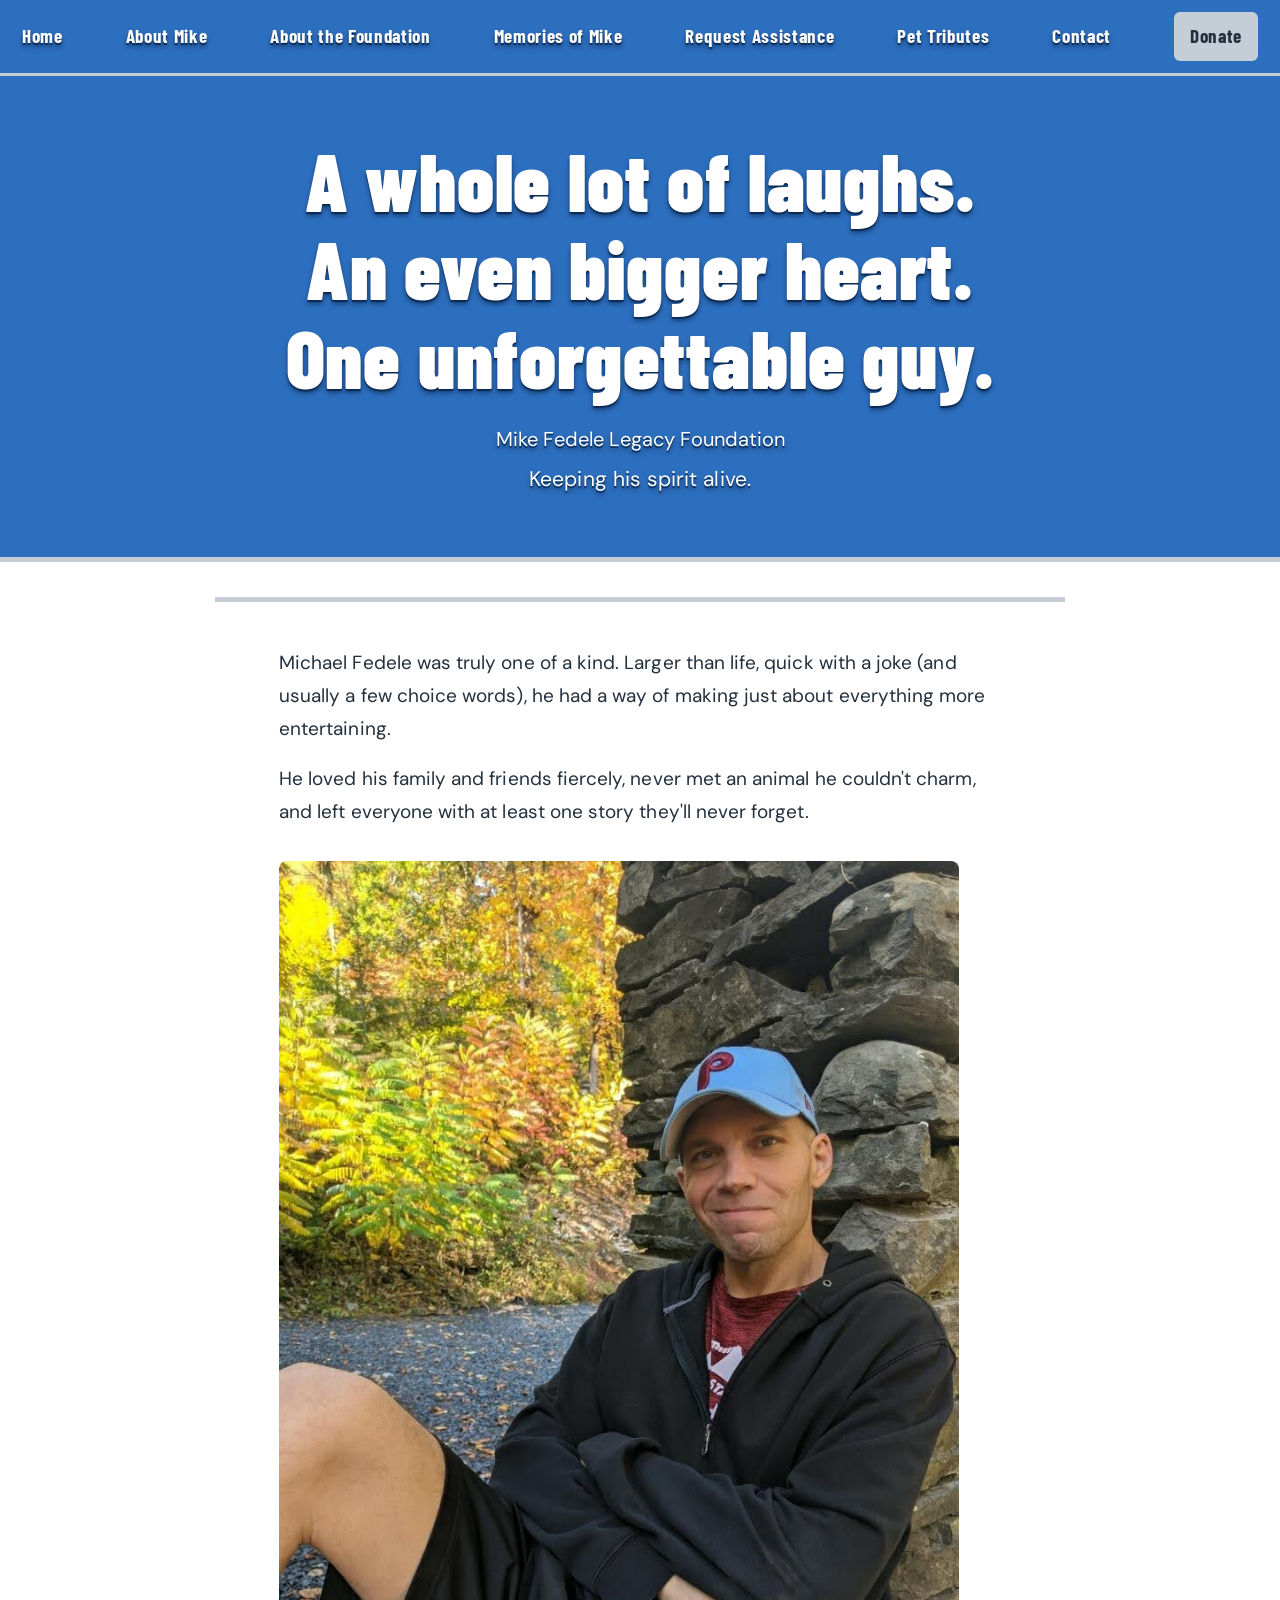
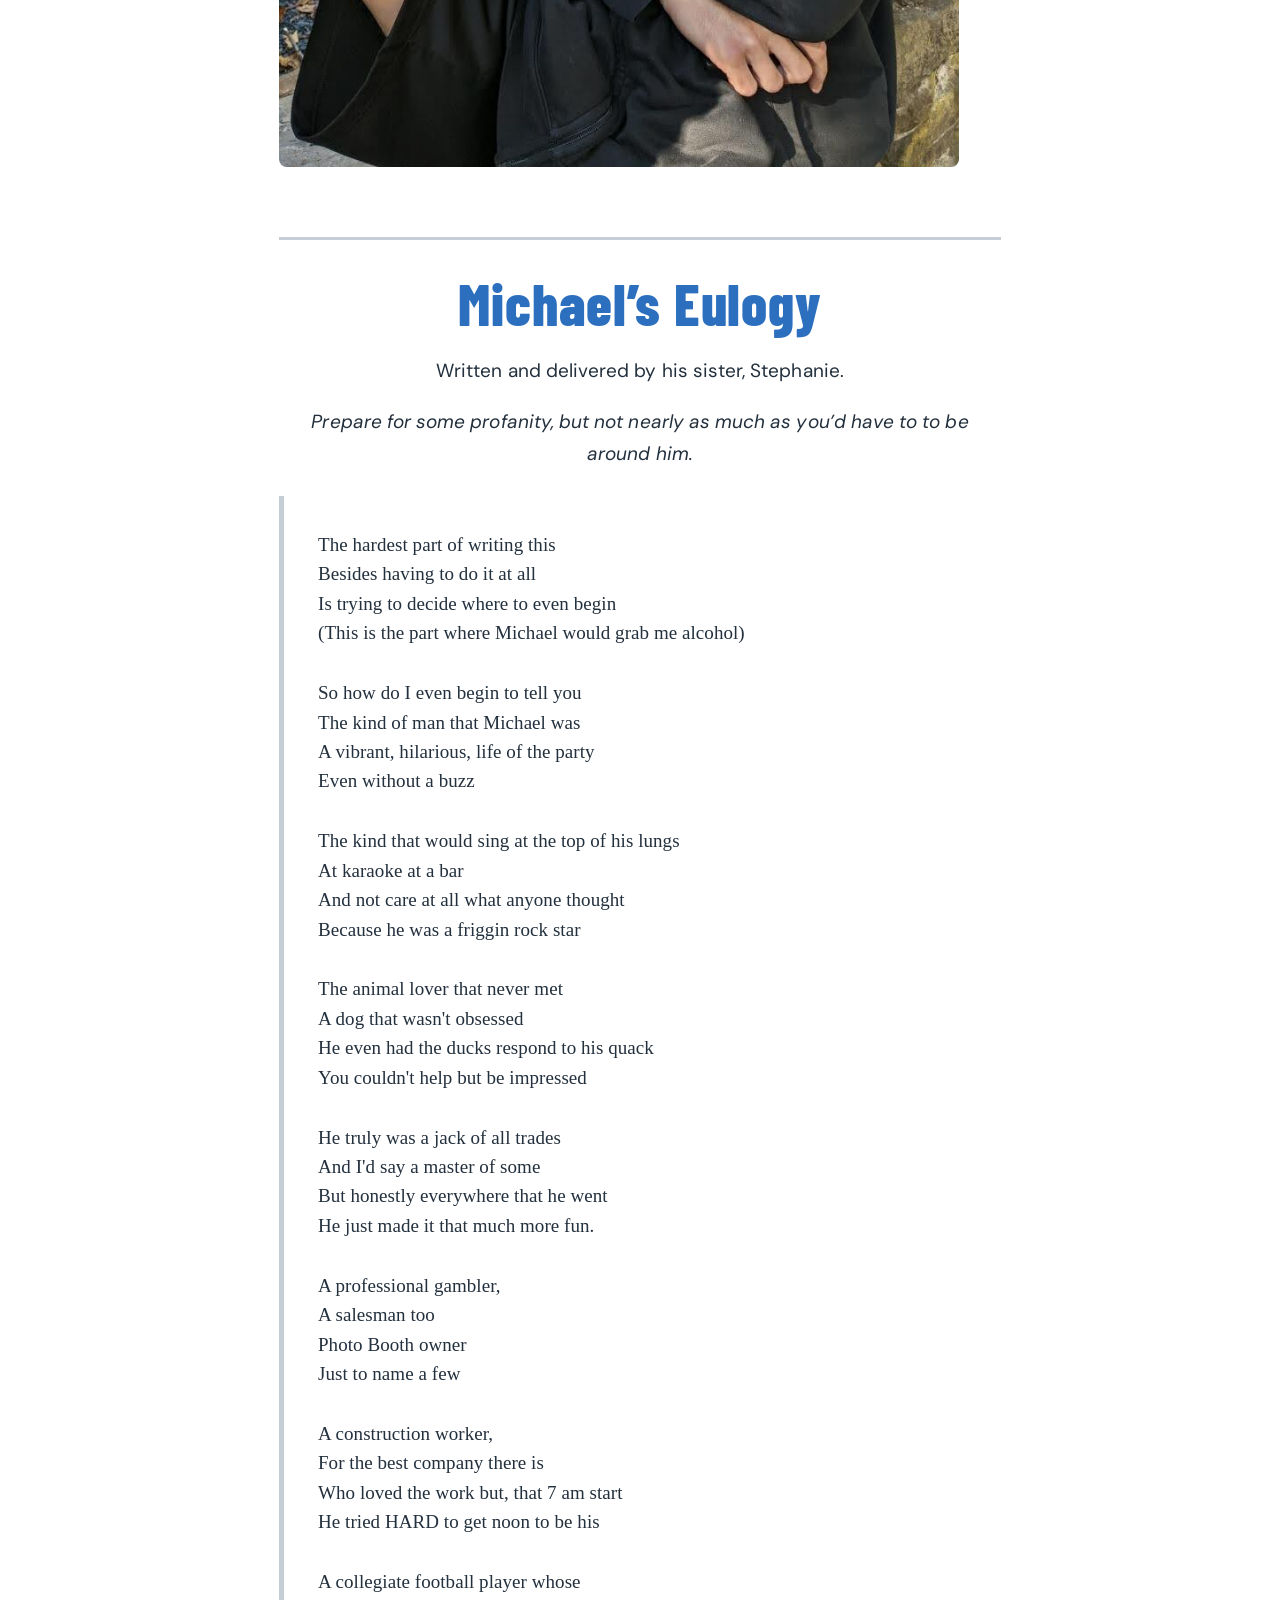
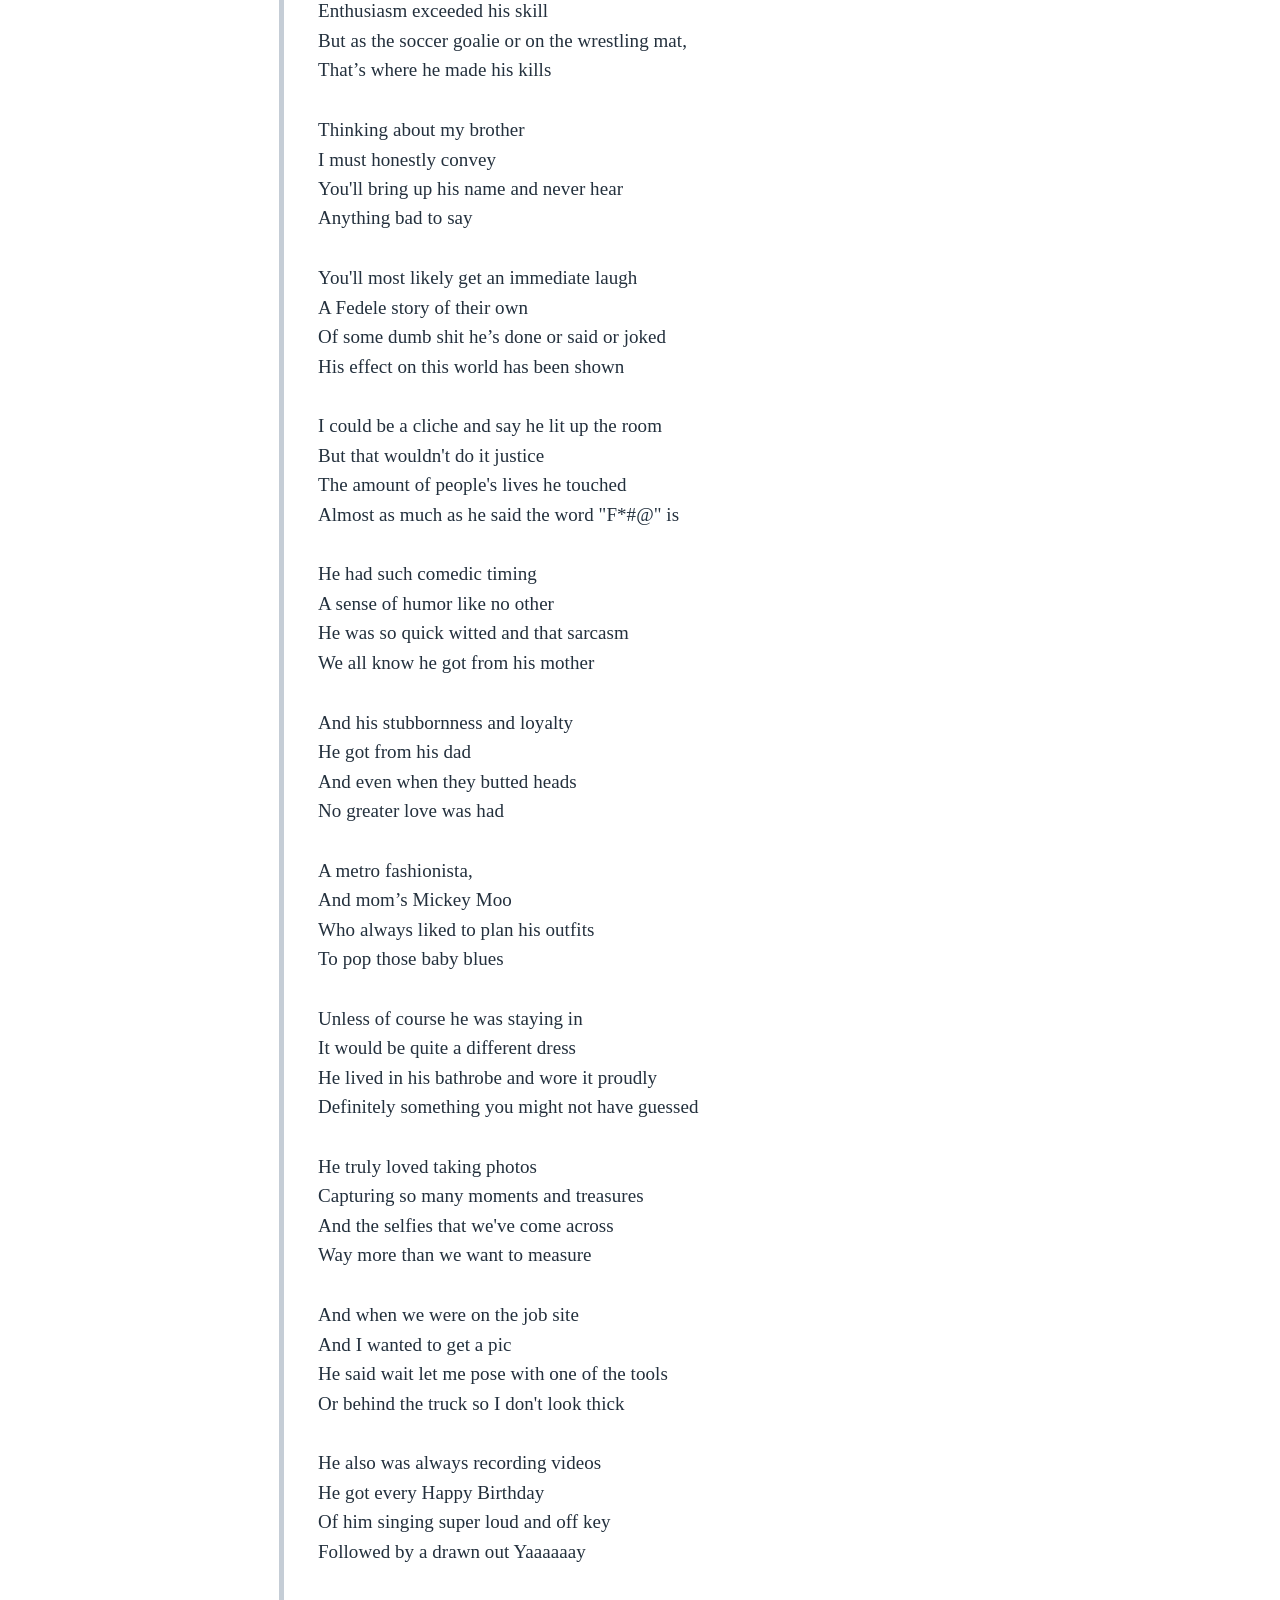
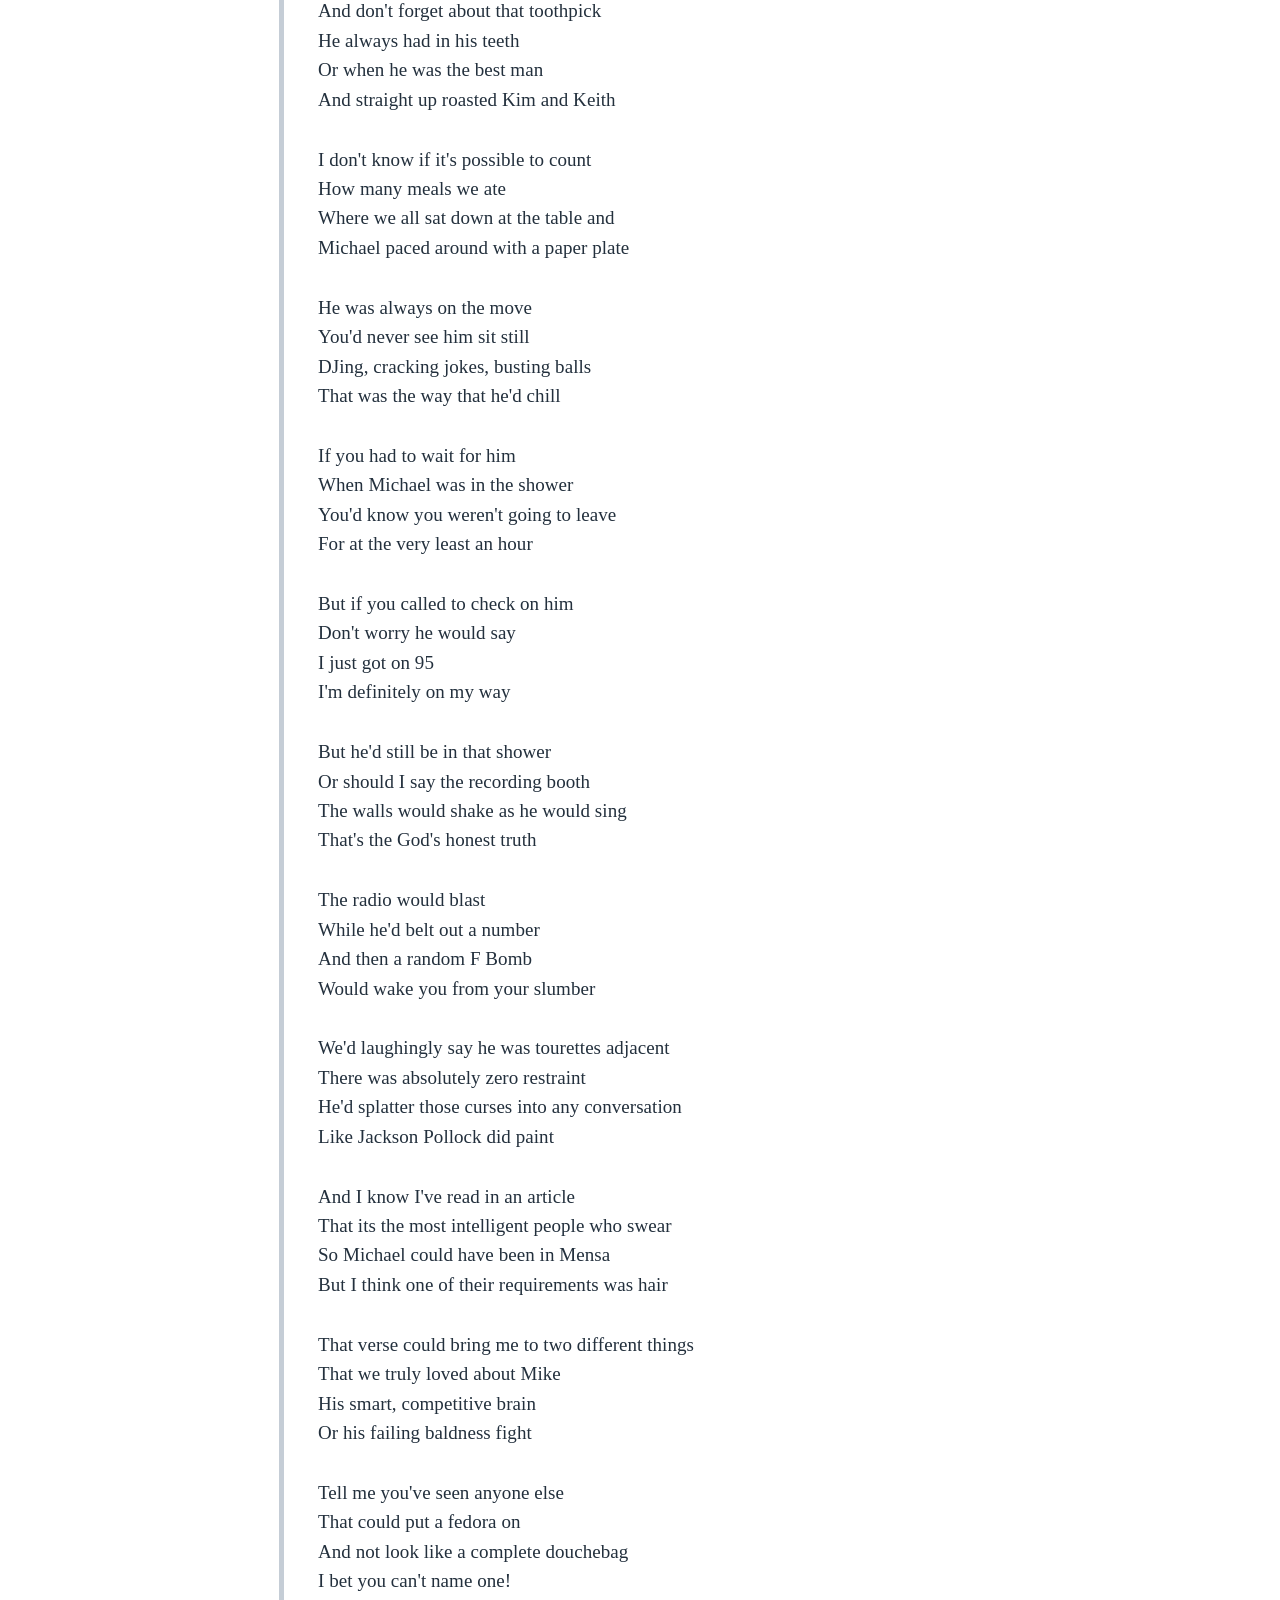
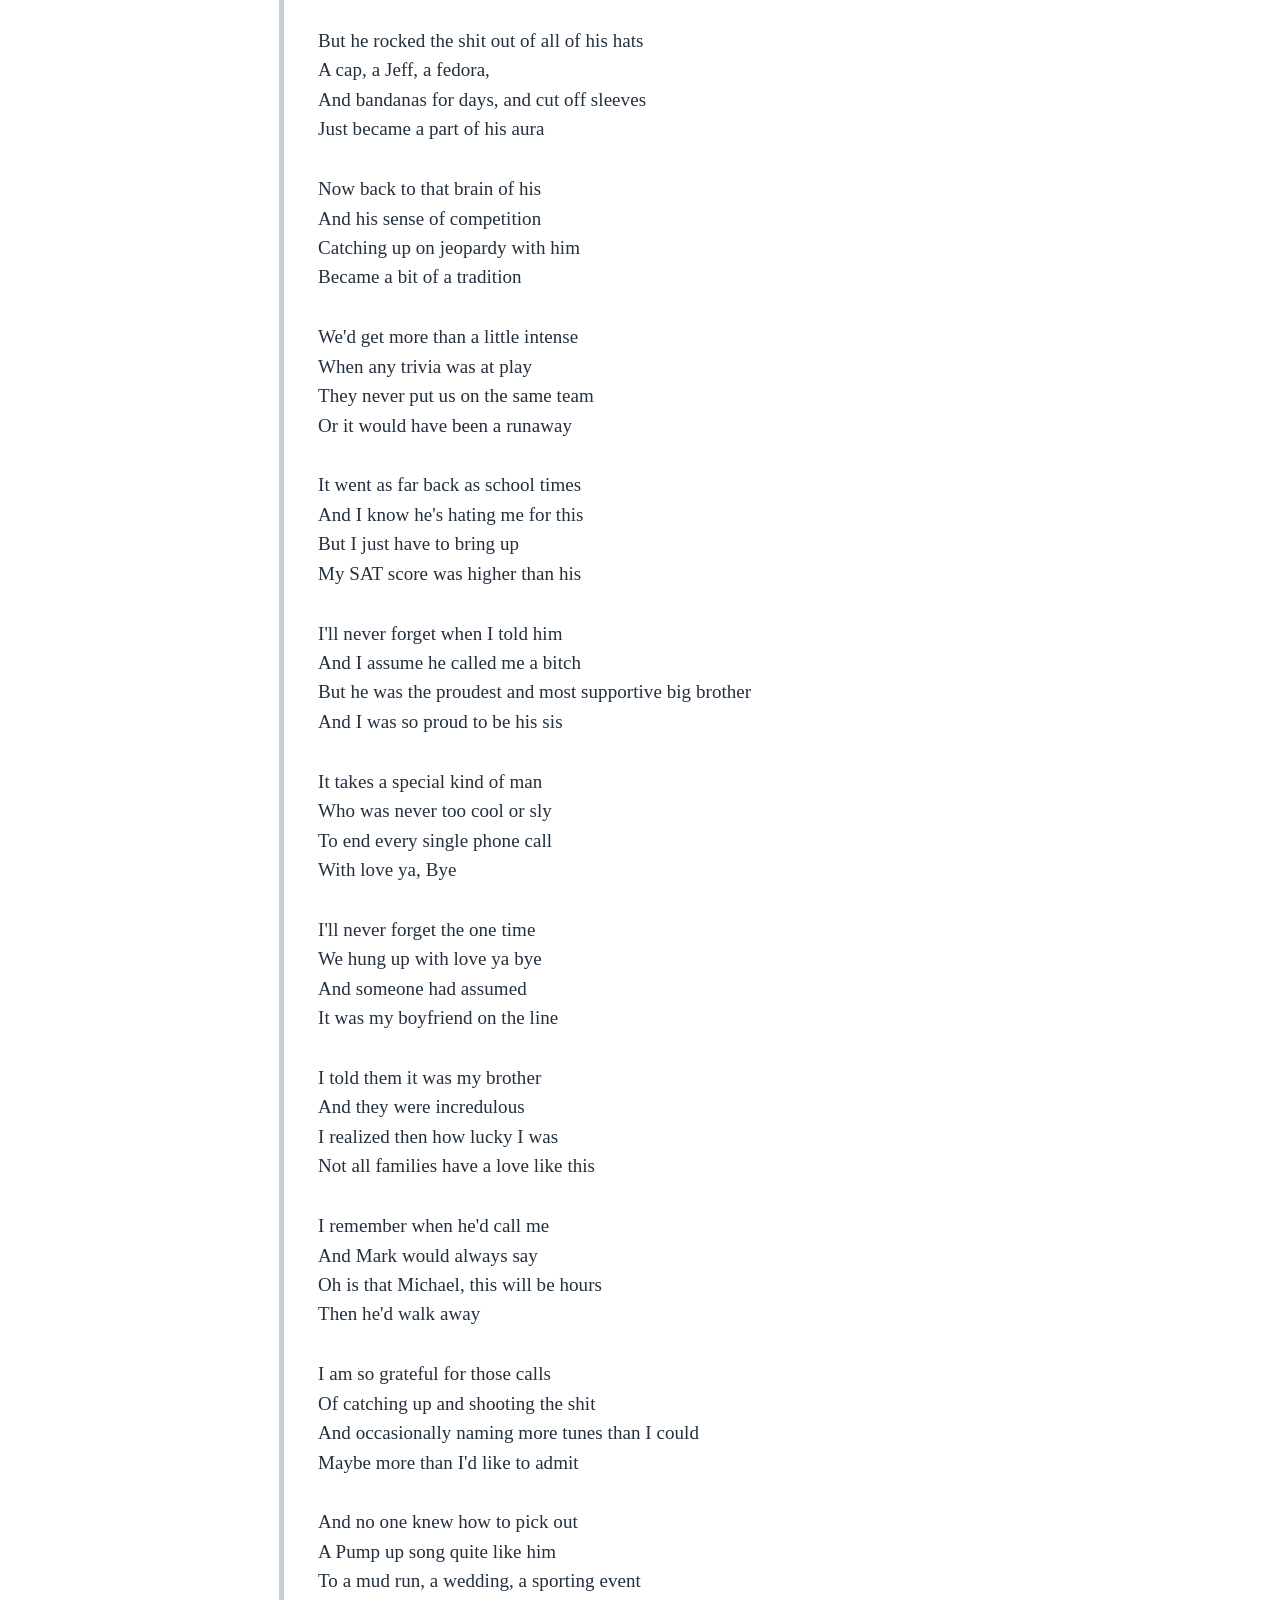
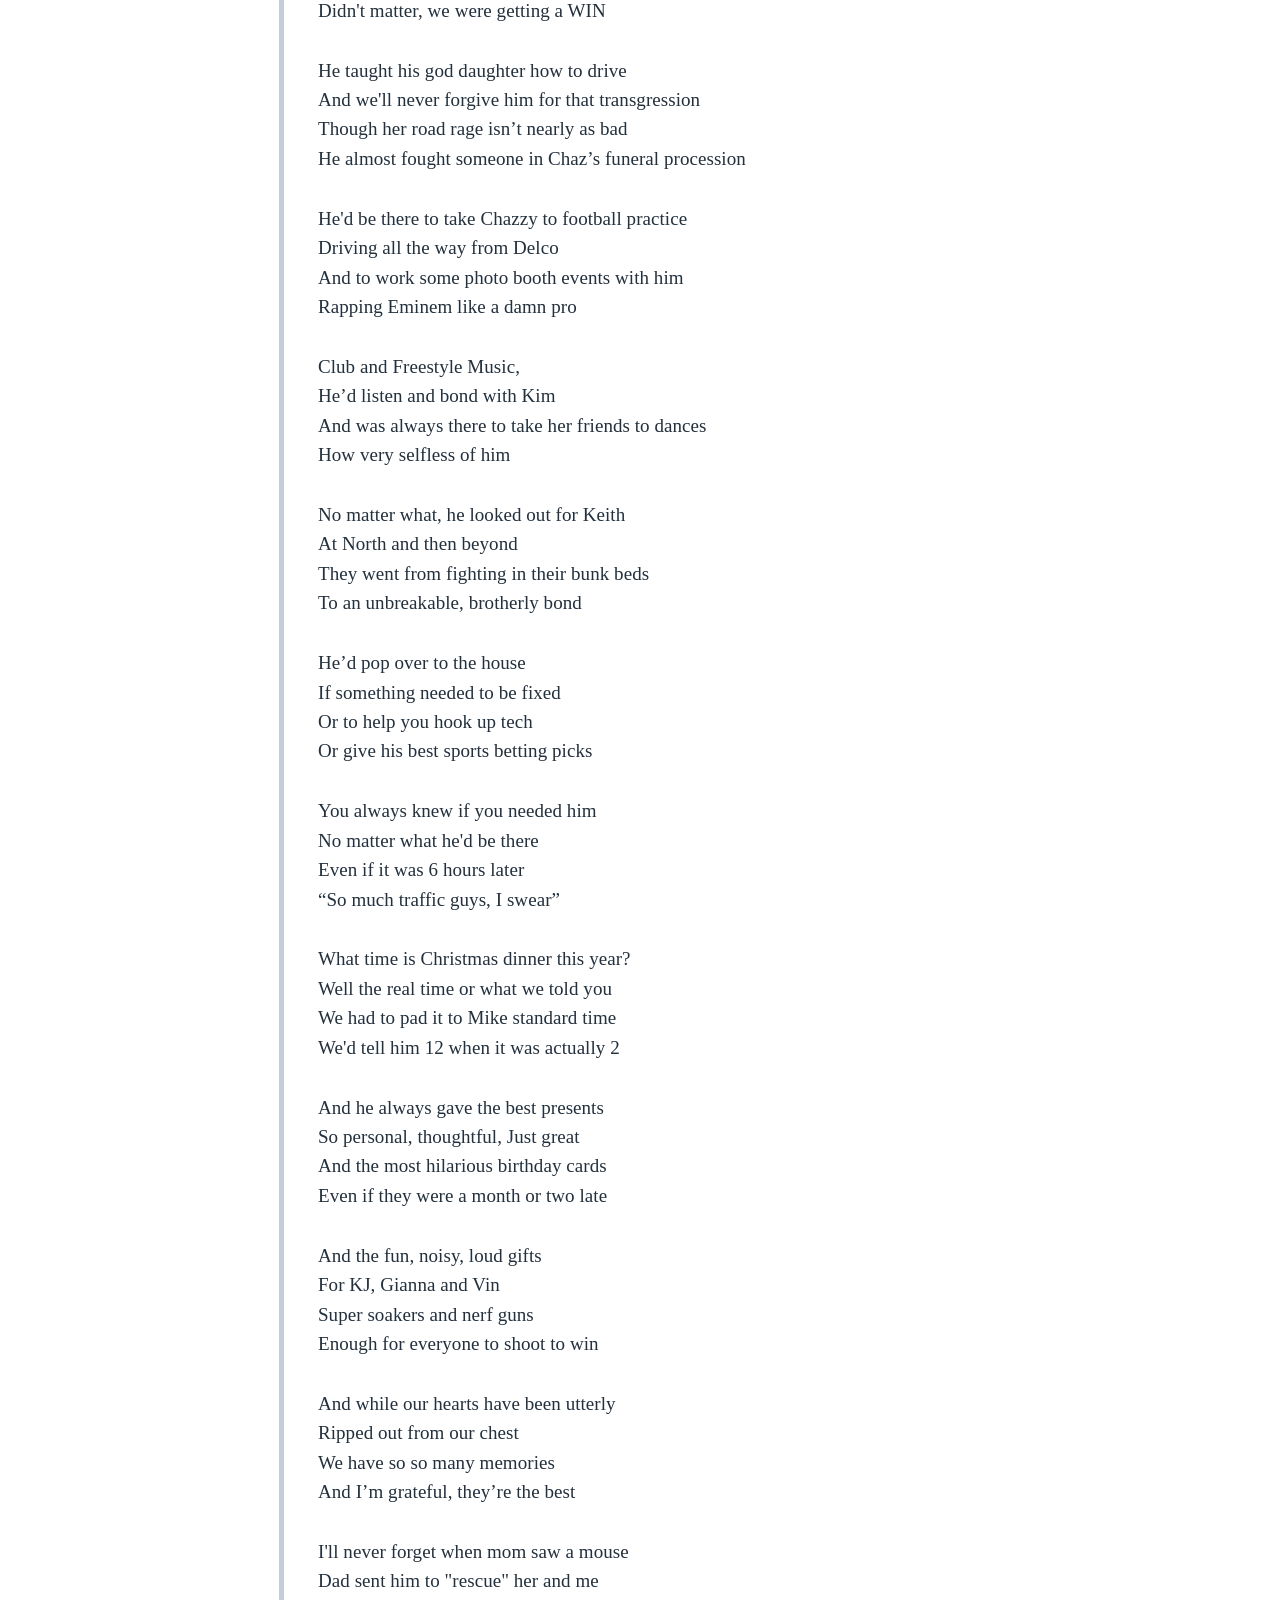
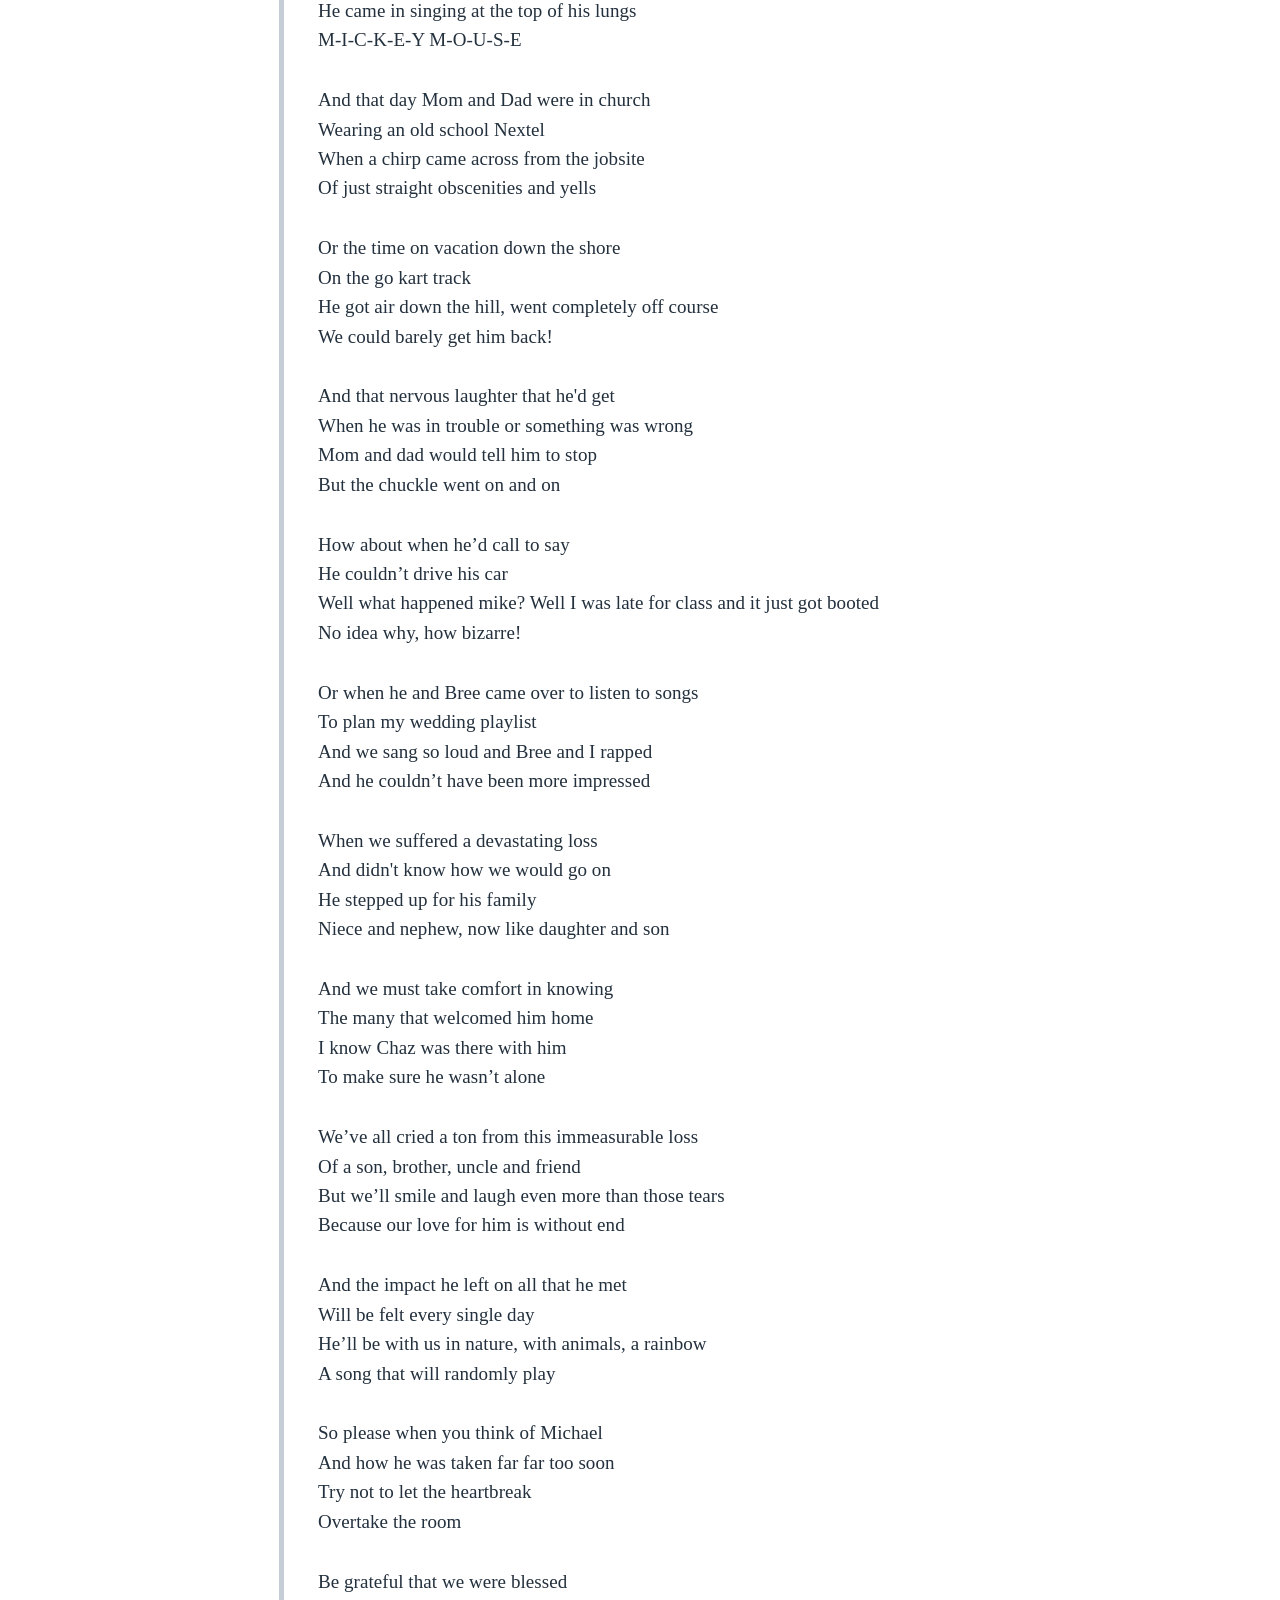
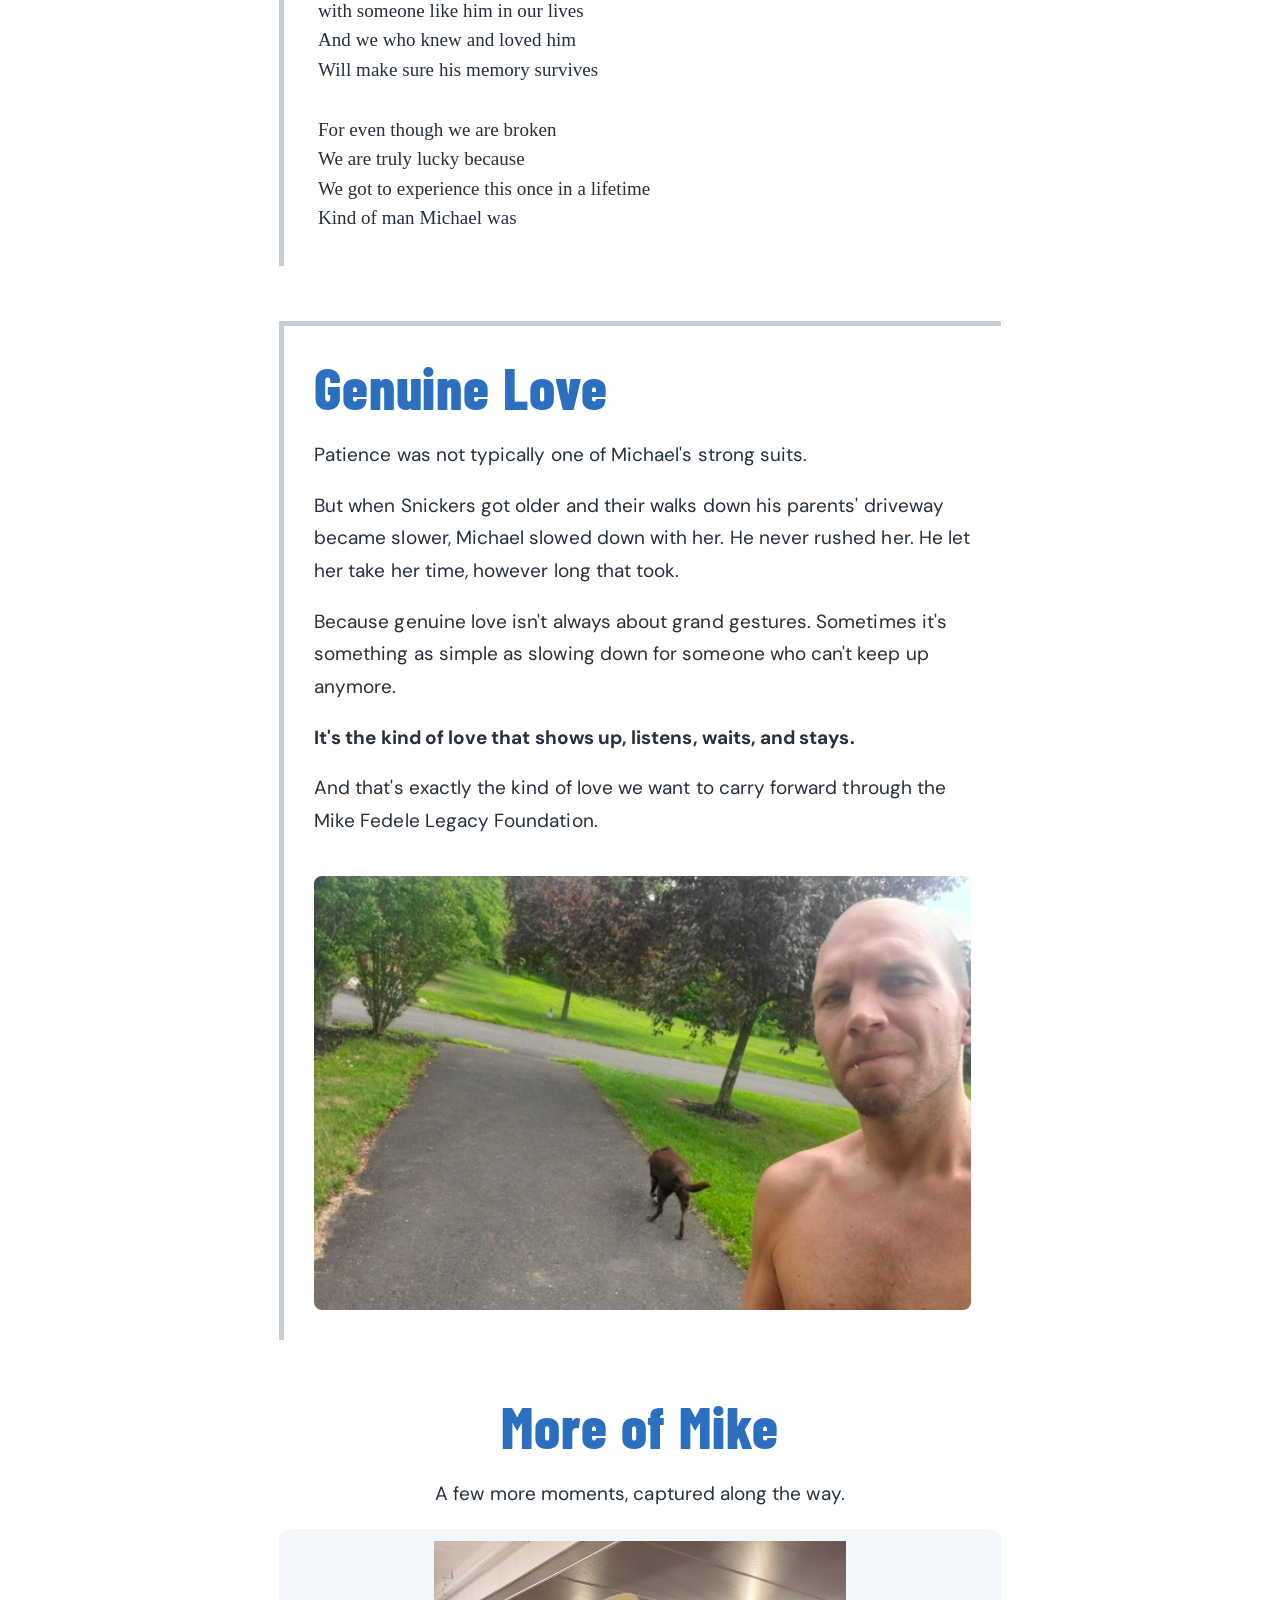
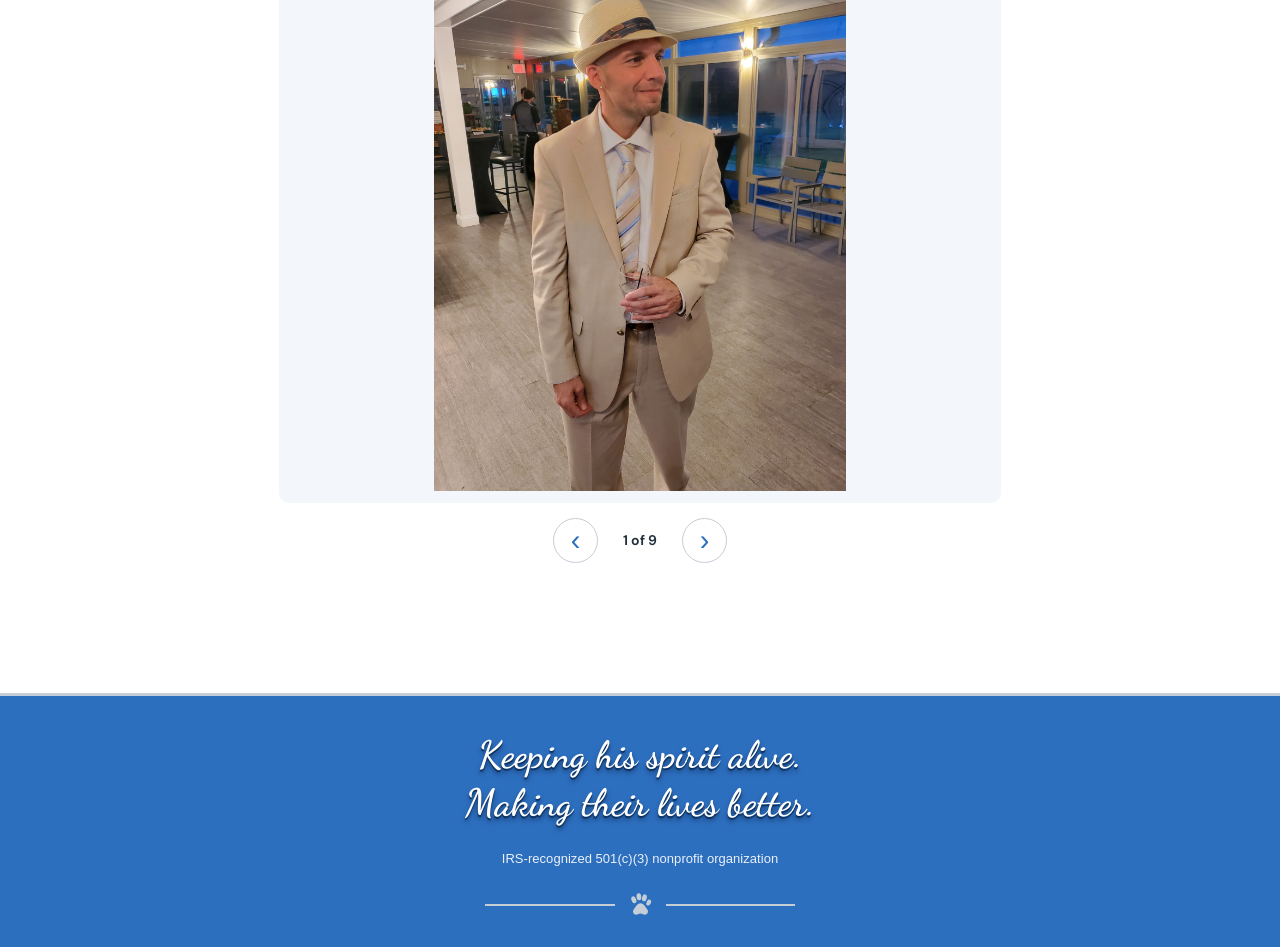
==== commit a5be39e8: "Display 501(c)(3) status in footer and donation tax disclosure" ====
--- a/about-mike.html
+++ b/about-mike.html
@@ -81,8 +81,8 @@
 @media(max-width:600px){.interior-brand-header{flex-direction:row!important;gap:12px!important;padding:13px 12px!important;min-height:100px}.interior-brand-header .interior-brand-logo{width:clamp(72px,19vw,100px)!important}.interior-brand-header .interior-brand-name{font-size:clamp(16px,4.3vw,23px)!important;letter-spacing:.03em!important}.foundation-footer-simple .footer-tagline{font-size:clamp(25px,6.2vw,32px)!important}}
 
 /* Unified interior navigation identity: one logo, one foundation name, one menu */
-@media(max-width:900px){.site-header .mobile-bar{display:flex!important;align-items:center!important;gap:clamp(9px,2.5vw,18px)!important;justify-content:space-between!important;padding:10px clamp(10px,3vw,22px)!important;min-height:92px!important}.site-header .mobile-brand{display:flex!important;align-items:center!important;gap:clamp(9px,2.4vw,17px)!important;min-width:0!important;flex:1 1 auto!important;text-decoration:none!important;color:#fff!important}.site-header .mobile-brand img{display:block!important;width:clamp(60px,16vw,94px)!important;height:auto!important;flex:0 0 auto!important}.site-header .mobile-brand-name{display:block!important;font-family:"Cinzel",Georgia,serif!important;font-size:clamp(16px,4.15vw,26px)!important;line-height:1.3!important;letter-spacing:.045em!important;font-weight:800!important;color:#fff!important;max-width:none!important}.site-header .mobile-menu{flex:0 0 auto!important}.site-header .mobile-menu summary{font-size:clamp(16px,3.8vw,21px)!important;padding:9px 10px!important}.site-header .mobile-nav{max-width:calc(100vw - 20px)!important}.interior-brand-header{display:none!important}}
-@media(max-width:380px){.site-header .mobile-brand img{width:57px!important}.site-header .mobile-brand-name{font-size:15px!important;letter-spacing:.015em!important}.site-header .mobile-menu summary{font-size:16px!important;padding:7px!important}}
+@media(max-width:900px){.site-header .mobile-bar{display:flex!important;align-items:center!important;gap:clamp(9px,2.5vw,18px)!important;justify-content:space-between!important;padding:10px clamp(10px,3vw,22px)!important;min-height:92px!important}.site-header .mobile-brand{display:flex!important;align-items:center!important;gap:clamp(9px,2.4vw,17px)!important;min-width:0!important;flex:1 1 auto!important;text-decoration:none!important;color:#fff!important}.site-header .mobile-brand img{display:block!important;width:clamp(78px,20vw,108px)!important;height:auto!important;flex:0 0 auto!important}.site-header .mobile-brand-name .brand-second-line{white-space:nowrap!important}.site-header .mobile-brand-name{display:block!important;font-family:"Cinzel",Georgia,serif!important;font-size:clamp(19px,5.05vw,30px)!important;line-height:1.2!important;letter-spacing:0!important;font-weight:800!important;color:#fff!important;max-width:none!important}.site-header .mobile-menu{flex:0 0 auto!important}.site-header .mobile-menu summary{font-size:clamp(16px,3.8vw,21px)!important;padding:8px 11px!important;min-width:42px!important;text-align:center!important}.site-header .mobile-nav{max-width:calc(100vw - 20px)!important}.interior-brand-header{display:none!important}}
+@media(max-width:380px){.site-header .mobile-brand img{width:69px!important}.site-header .mobile-brand-name{font-size:18px!important;letter-spacing:0!important}.site-header .mobile-menu summary{font-size:16px!important;padding:7px!important}}
 @media(min-width:901px){.interior-brand-header{display:none!important}}
 .poem{white-space:normal;overflow-wrap:normal;padding:clamp(12px,3vw,34px);font-size:clamp(13px,1.65vw,18px);line-height:1.55}.poem-stanza{white-space:pre-line;overflow-wrap:normal;margin:0 0 1.6em;break-inside:avoid}.poem-stanza:last-child{margin-bottom:0}.eulogy-warning{margin-top:12px}.mike-story-photos{display:grid;grid-template-columns:1fr;max-width:680px;margin-left:auto;margin-right:auto;gap:16px;margin:32px 0 20px}.mike-story-photo,.mike-slide{margin:0}.mike-story-photo img{display:block;width:100%;height:auto;border-radius:8px}.mike-story-photo-wide{max-width:680px;margin:38px auto 0}.mike-slideshow{margin:55px 0 35px;text-align:center}.mike-slideshow h2{color:var(--blue)}.mike-slide-frame{background:#f3f7fb;border-radius:10px;padding:12px;outline-offset:3px}.mike-slide[hidden]{display:none!important}.mike-slide img{display:block;width:100%;height:auto;max-height:550px;object-fit:contain;margin:auto}.mike-slide-controls{display:flex;align-items:center;justify-content:center;gap:25px;margin-top:15px}.mike-slide-controls button{border:1px solid var(--silver);border-radius:50%;background:#fff;color:var(--deep);width:45px;height:45px;font-size:29px;cursor:pointer}.mike-slide-count{font-size:14px;font-weight:650}@media(max-width:600px){.mike-story-photos{grid-template-columns:1fr;gap:14px}.poem{font-size:clamp(12px,3.3vw,15px);padding:12px;letter-spacing:-.12px}.poem-stanza{overflow-wrap:anywhere}.mike-slide-frame{padding:6px}}@media(max-width:600px){.about-hero{padding-top:44px!important;padding-bottom:44px!important}.about-hero h1 span{display:block;white-space:nowrap}}/* Mobile text contrast and About Mike headline — one authoritative rule set */
 .site-header .mobile-brand-name,
@@ -122,7 +122,7 @@
 .hero-banner h1{letter-spacing:.015em!important;line-height:1.18!important;padding-inline:8px!important;}
 @media(max-width:440px){.hero-banner h1{font-size:clamp(34px,7.8vw,41px)!important;letter-spacing:.012em!important;line-height:1.2!important}}
 .about-hero .about-hero-subtitle span{display:block}.about-hero .about-hero-subtitle span:first-child{white-space:nowrap;font-size:clamp(12px,3.45vw,20px);letter-spacing:0}.about-hero .about-hero-subtitle span:last-child{margin-top:5px;font-size:clamp(17px,4.2vw,21px)}
-</style><link rel="preconnect" href="https://fonts.googleapis.com"><link rel="preconnect" href="https://fonts.gstatic.com" crossorigin><link href="https://fonts.googleapis.com/css2?family=Barlow+Condensed:wght@600;700;800;900&family=DM+Sans:wght@400;500;600;700&family=Permanent+Marker&display=swap" rel="stylesheet"><link href="https://fonts.googleapis.com/css2?family=Cinzel:wght@600;700;800&display=swap" rel="stylesheet"><link href="https://fonts.googleapis.com/css2?family=Dancing+Script:wght@600;700&display=swap" rel="stylesheet"></head><body><header class="site-header"><nav class="desktop-nav" aria-label="Main navigation"><a href="index.html#home">Home</a><a href="about-mike.html">About Mike</a><a href="about-the-foundation.html">About the Foundation</a><a href="memories-of-mike.html">Memories of Mike</a><a href="request-assistance.html">Request Assistance</a><a href="pet-tributes.html">Pet Tributes</a><a href="contact.html">Contact</a><a class="donate-nav" href="donate.html">Donate</a></nav><div class="mobile-bar"><a class="mobile-brand" href="index.html" aria-label="Mike Fedele Legacy Foundation home"><img src="mike_fedele_logo_circular_transparent.png" alt="" width="80" height="80"><span class="mobile-brand-name">Mike Fedele Legacy Foundation</span></a><details class="mobile-menu"><summary aria-label="Open navigation menu">☰ Menu</summary><nav class="mobile-nav" aria-label="Mobile navigation"><a href="index.html#home">Home</a><a href="about-mike.html">About Mike</a><a href="about-the-foundation.html">About the Foundation</a><a href="memories-of-mike.html">Memories of Mike</a><a href="request-assistance.html">Request Assistance</a><a href="pet-tributes.html">Pet Tributes</a><a href="contact.html">Contact</a><a class="donate-nav" href="donate.html">Donate</a></nav></details></div></header><main><div class="about-hero"><h1><span>A whole lot of laughs.</span><span>An even bigger heart.</span><span>One unforgettable guy.</span></h1><p class="about-hero-subtitle"><span>Mike Fedele Legacy Foundation</span><span>Keeping his spirit alive.</span></p></div><article class="about-content"><p>Michael Fedele was truly one of a kind. Larger than life, quick with a joke (and usually a few choice words), he had a way of making just about everything more entertaining.</p><p>He loved his family and friends fiercely, never met an animal he couldn't charm, and left everyone with at least one story they'll never forget.</p><div class="mike-story-photos" aria-label="Photograph of Michael"><figure class="mike-story-photo"><img src="imagejpeg_20221105_070347.jpg" alt="Original photograph of Michael from his family collection" loading="lazy" decoding="async"></figure></div><div id="eulogy" class="eulogy-title"><h2>Michael’s Eulogy</h2><p>Written and delivered by his sister, Stephanie.</p><p class="eulogy-warning"><em>Prepare for some profanity, but not nearly as much as you’d have to to be around him.</em></p></div><div class="poem" aria-label="Michael’s eulogy"><p class="poem-stanza">The hardest part of writing this
+</style><link rel="preconnect" href="https://fonts.googleapis.com"><link rel="preconnect" href="https://fonts.gstatic.com" crossorigin><link href="https://fonts.googleapis.com/css2?family=Barlow+Condensed:wght@600;700;800;900&family=DM+Sans:wght@400;500;600;700&family=Permanent+Marker&display=swap" rel="stylesheet"><link href="https://fonts.googleapis.com/css2?family=Cinzel:wght@600;700;800&display=swap" rel="stylesheet"><link href="https://fonts.googleapis.com/css2?family=Dancing+Script:wght@600;700&display=swap" rel="stylesheet"></head><body><header class="site-header"><nav class="desktop-nav" aria-label="Main navigation"><a href="index.html#home">Home</a><a href="about-mike.html">About Mike</a><a href="about-the-foundation.html">About the Foundation</a><a href="memories-of-mike.html">Memories of Mike</a><a href="request-assistance.html">Request Assistance</a><a href="pet-tributes.html">Pet Tributes</a><a href="contact.html">Contact</a><a class="donate-nav" href="donate.html">Donate</a></nav><div class="mobile-bar"><a class="mobile-brand" href="index.html" aria-label="Mike Fedele Legacy Foundation home"><img src="mike_fedele_logo_circular_transparent.png" alt="" width="80" height="80"><span class="mobile-brand-name">Mike Fedele<br><span class="brand-second-line">Legacy Foundation</span></span></a><details class="mobile-menu"><summary aria-label="Open navigation menu">☰</summary><nav class="mobile-nav" aria-label="Mobile navigation"><a href="index.html#home">Home</a><a href="about-mike.html">About Mike</a><a href="about-the-foundation.html">About the Foundation</a><a href="memories-of-mike.html">Memories of Mike</a><a href="request-assistance.html">Request Assistance</a><a href="pet-tributes.html">Pet Tributes</a><a href="contact.html">Contact</a><a class="donate-nav" href="donate.html">Donate</a></nav></details></div></header><main><div class="about-hero"><h1><span>A whole lot of laughs.</span><span>An even bigger heart.</span><span>One unforgettable guy.</span></h1><p class="about-hero-subtitle"><span>Mike Fedele Legacy Foundation</span><span>Keeping his spirit alive.</span></p></div><article class="about-content"><p>Michael Fedele was truly one of a kind. Larger than life, quick with a joke (and usually a few choice words), he had a way of making just about everything more entertaining.</p><p>He loved his family and friends fiercely, never met an animal he couldn't charm, and left everyone with at least one story they'll never forget.</p><div class="mike-story-photos" aria-label="Photograph of Michael"><figure class="mike-story-photo"><img src="imagejpeg_20221105_070347.jpg" alt="Original photograph of Michael from his family collection" loading="lazy" decoding="async"></figure></div><div id="eulogy" class="eulogy-title"><h2>Michael’s Eulogy</h2><p>Written and delivered by his sister, Stephanie.</p><p class="eulogy-warning"><em>Prepare for some profanity, but not nearly as much as you’d have to to be around him.</em></p></div><div class="poem" aria-label="Michael’s eulogy"><p class="poem-stanza">The hardest part of writing this
 Besides having to do it at all
 Is trying to decide where to even begin
 (This is the part where Michael would grab me alcohol)</p><p class="poem-stanza">So how do I even begin to tell you
@@ -311,4 +311,4 @@
 Will make sure his memory survives</p><p class="poem-stanza">For even though we are broken
 We are truly lucky because
 We got to experience this once in a lifetime
-Kind of man Michael was</p></div><section class="snickers"><h2>Genuine Love</h2><p>Patience was not typically one of Michael's strong suits.</p><p>But when Snickers got older and their walks down his parents' driveway became slower, Michael slowed down with her. He never rushed her. He let her take her time, however long that took.</p><p>Because genuine love isn't always about grand gestures. Sometimes it's something as simple as slowing down for someone who can't keep up anymore.</p><p><strong>It's the kind of love that shows up, listens, waits, and stays.</strong></p><p>And that's exactly the kind of love we want to carry forward through the Mike Fedele Legacy Foundation.</p><div class="mike-story-photo-wide"><figure class="mike-story-photo"><img src="1000072147%281%29.jpg" alt="Michael and Snickers on a walk along his parents’ driveway" loading="lazy" decoding="async"></figure></div></section><section class="mike-slideshow" aria-labelledby="mike-slideshow-title"><h2 id="mike-slideshow-title">More of Mike</h2><p>A few more moments, captured along the way.</p><div class="mike-slide-frame" tabindex="0" aria-label="Michael photo slideshow; use left and right arrow keys"><figure class="mike-slide"><img src="20220701_205709.jpg" alt="Original photograph of Michael from his family collection, 1 of 9" loading="lazy" decoding="async"></figure><figure class="mike-slide" hidden><img src="123_2_20221105_175746.jpeg" alt="Original photograph of Michael from his family collection, 2 of 9" loading="lazy" decoding="async"></figure><figure class="mike-slide" hidden><img src="PXL_20221015_193112558.jpg" alt="Original photograph of Michael from his family collection, 3 of 9" loading="lazy" decoding="async"></figure><figure class="mike-slide" hidden><img src="Resized_20221004_090554_2260371981490964.jpg" alt="Original photograph of Michael from his family collection, 4 of 9" loading="lazy" decoding="async"></figure><figure class="mike-slide" hidden><img src="FB_IMG_1671075832543.jpg" alt="Original photograph of Michael from his family collection, 5 of 9" loading="lazy" decoding="async"></figure><figure class="mike-slide" hidden><img src="Screenshot_20230224_172439_Snapchat.jpg" alt="Original photograph of Michael from his family collection, 6 of 9" loading="lazy" decoding="async"></figure><figure class="mike-slide" hidden><img src="Resized_20221023_131544_20221023_131630.jpg" alt="Original photograph of Michael from his family collection, 7 of 9" loading="lazy" decoding="async"></figure><figure class="mike-slide" hidden><img src="Screenshot_20261019_201945_Photos.jpg" alt="Original photograph of Michael from his family collection, 8 of 9" loading="lazy" decoding="async"></figure><figure class="mike-slide" hidden><img src="FB_IMG_1667784449855.jpg" alt="Original photograph of Michael from his family collection, 9 of 9" loading="lazy" decoding="async"></figure></div><div class="mike-slide-controls"><button type="button" class="mike-slide-prev" aria-label="Previous photo">‹</button><span class="mike-slide-count" aria-live="polite">1 of 9</span><button type="button" class="mike-slide-next" aria-label="Next photo">›</button></div></section><script>(function(){const root=document.querySelector('.mike-slideshow');if(!root)return;const slides=[...root.querySelectorAll('.mike-slide')],count=root.querySelector('.mike-slide-count'),frame=root.querySelector('.mike-slide-frame');let current=0;function show(i){current=(i+slides.length)%slides.length;slides.forEach((slide,j)=>{slide.hidden=j!==current});count.textContent=(current+1)+' of '+slides.length;}root.querySelector('.mike-slide-prev').addEventListener('click',()=>show(current-1));root.querySelector('.mike-slide-next').addEventListener('click',()=>show(current+1));frame.addEventListener('keydown',e=>{if(e.key==='ArrowLeft'||e.key==='ArrowRight'){e.preventDefault();show(current+(e.key==='ArrowRight'?1:-1));}});let startX=null;frame.addEventListener('touchstart',e=>{startX=e.changedTouches[0].screenX},{passive:true});frame.addEventListener('touchend',e=>{if(startX===null)return;const dx=e.changedTouches[0].screenX-startX;if(Math.abs(dx)>45)show(current+(dx<0?1:-1));startX=null},{passive:true});})();</script></article></main><footer class="foundation-footer foundation-footer-simple"><div class="footer-tagline"><span>Keeping his spirit alive.</span><span>Making their lives better.</span></div><div class="brand-paw-divider" aria-hidden="true"><span></span><svg viewBox="0 0 64 64" width="25" height="25" fill="currentColor" xmlns="http://www.w3.org/2000/svg"><ellipse cx="15" cy="20" rx="6" ry="9" transform="rotate(-22 15 20)"/><ellipse cx="28" cy="12" rx="6" ry="9" transform="rotate(-6 28 12)"/><ellipse cx="42" cy="15" rx="6" ry="9" transform="rotate(14 42 15)"/><ellipse cx="53" cy="27" rx="5.5" ry="8" transform="rotate(25 53 27)"/><path d="M32 29c-8 0-12 9-17 15-5 6-1 14 6 14 4 0 7-3 11-3s7 3 11 3c7 0 11-8 6-14-5-6-9-15-17-15z"/></svg><span></span></div></footer></body></html>+Kind of man Michael was</p></div><section class="snickers"><h2>Genuine Love</h2><p>Patience was not typically one of Michael's strong suits.</p><p>But when Snickers got older and their walks down his parents' driveway became slower, Michael slowed down with her. He never rushed her. He let her take her time, however long that took.</p><p>Because genuine love isn't always about grand gestures. Sometimes it's something as simple as slowing down for someone who can't keep up anymore.</p><p><strong>It's the kind of love that shows up, listens, waits, and stays.</strong></p><p>And that's exactly the kind of love we want to carry forward through the Mike Fedele Legacy Foundation.</p><div class="mike-story-photo-wide"><figure class="mike-story-photo"><img src="1000072147%281%29.jpg" alt="Michael and Snickers on a walk along his parents’ driveway" loading="lazy" decoding="async"></figure></div></section><section class="mike-slideshow" aria-labelledby="mike-slideshow-title"><h2 id="mike-slideshow-title">More of Mike</h2><p>A few more moments, captured along the way.</p><div class="mike-slide-frame" tabindex="0" aria-label="Michael photo slideshow; use left and right arrow keys"><figure class="mike-slide"><img src="20220701_205709.jpg" alt="Original photograph of Michael from his family collection, 1 of 9" loading="lazy" decoding="async"></figure><figure class="mike-slide" hidden><img src="123_2_20221105_175746.jpeg" alt="Original photograph of Michael from his family collection, 2 of 9" loading="lazy" decoding="async"></figure><figure class="mike-slide" hidden><img src="PXL_20221015_193112558.jpg" alt="Original photograph of Michael from his family collection, 3 of 9" loading="lazy" decoding="async"></figure><figure class="mike-slide" hidden><img src="Resized_20221004_090554_2260371981490964.jpg" alt="Original photograph of Michael from his family collection, 4 of 9" loading="lazy" decoding="async"></figure><figure class="mike-slide" hidden><img src="FB_IMG_1671075832543.jpg" alt="Original photograph of Michael from his family collection, 5 of 9" loading="lazy" decoding="async"></figure><figure class="mike-slide" hidden><img src="Screenshot_20230224_172439_Snapchat.jpg" alt="Original photograph of Michael from his family collection, 6 of 9" loading="lazy" decoding="async"></figure><figure class="mike-slide" hidden><img src="Resized_20221023_131544_20221023_131630.jpg" alt="Original photograph of Michael from his family collection, 7 of 9" loading="lazy" decoding="async"></figure><figure class="mike-slide" hidden><img src="Screenshot_20261019_201945_Photos.jpg" alt="Original photograph of Michael from his family collection, 8 of 9" loading="lazy" decoding="async"></figure><figure class="mike-slide" hidden><img src="FB_IMG_1667784449855.jpg" alt="Original photograph of Michael from his family collection, 9 of 9" loading="lazy" decoding="async"></figure></div><div class="mike-slide-controls"><button type="button" class="mike-slide-prev" aria-label="Previous photo">‹</button><span class="mike-slide-count" aria-live="polite">1 of 9</span><button type="button" class="mike-slide-next" aria-label="Next photo">›</button></div></section><script>(function(){const root=document.querySelector('.mike-slideshow');if(!root)return;const slides=[...root.querySelectorAll('.mike-slide')],count=root.querySelector('.mike-slide-count'),frame=root.querySelector('.mike-slide-frame');let current=0;function show(i){current=(i+slides.length)%slides.length;slides.forEach((slide,j)=>{slide.hidden=j!==current});count.textContent=(current+1)+' of '+slides.length;}root.querySelector('.mike-slide-prev').addEventListener('click',()=>show(current-1));root.querySelector('.mike-slide-next').addEventListener('click',()=>show(current+1));frame.addEventListener('keydown',e=>{if(e.key==='ArrowLeft'||e.key==='ArrowRight'){e.preventDefault();show(current+(e.key==='ArrowRight'?1:-1));}});let startX=null;frame.addEventListener('touchstart',e=>{startX=e.changedTouches[0].screenX},{passive:true});frame.addEventListener('touchend',e=>{if(startX===null)return;const dx=e.changedTouches[0].screenX-startX;if(Math.abs(dx)>45)show(current+(dx<0?1:-1));startX=null},{passive:true});})();</script></article></main><footer class="foundation-footer foundation-footer-simple"><div class="footer-tagline"><span>Keeping his spirit alive.</span><span>Making their lives better.</span></div><p class="foundation-tax-status" style="margin:14px auto 8px;padding:0 16px;text-align:center;font:500 13px/1.5 Arial,sans-serif;color:inherit;opacity:.9">IRS-recognized 501(c)(3) nonprofit organization</p><div class="brand-paw-divider" aria-hidden="true"><span></span><svg viewBox="0 0 64 64" width="25" height="25" fill="currentColor" xmlns="http://www.w3.org/2000/svg"><ellipse cx="15" cy="20" rx="6" ry="9" transform="rotate(-22 15 20)"/><ellipse cx="28" cy="12" rx="6" ry="9" transform="rotate(-6 28 12)"/><ellipse cx="42" cy="15" rx="6" ry="9" transform="rotate(14 42 15)"/><ellipse cx="53" cy="27" rx="5.5" ry="8" transform="rotate(25 53 27)"/><path d="M32 29c-8 0-12 9-17 15-5 6-1 14 6 14 4 0 7-3 11-3s7 3 11 3c7 0 11-8 6-14-5-6-9-15-17-15z"/></svg><span></span></div></footer></body></html>
